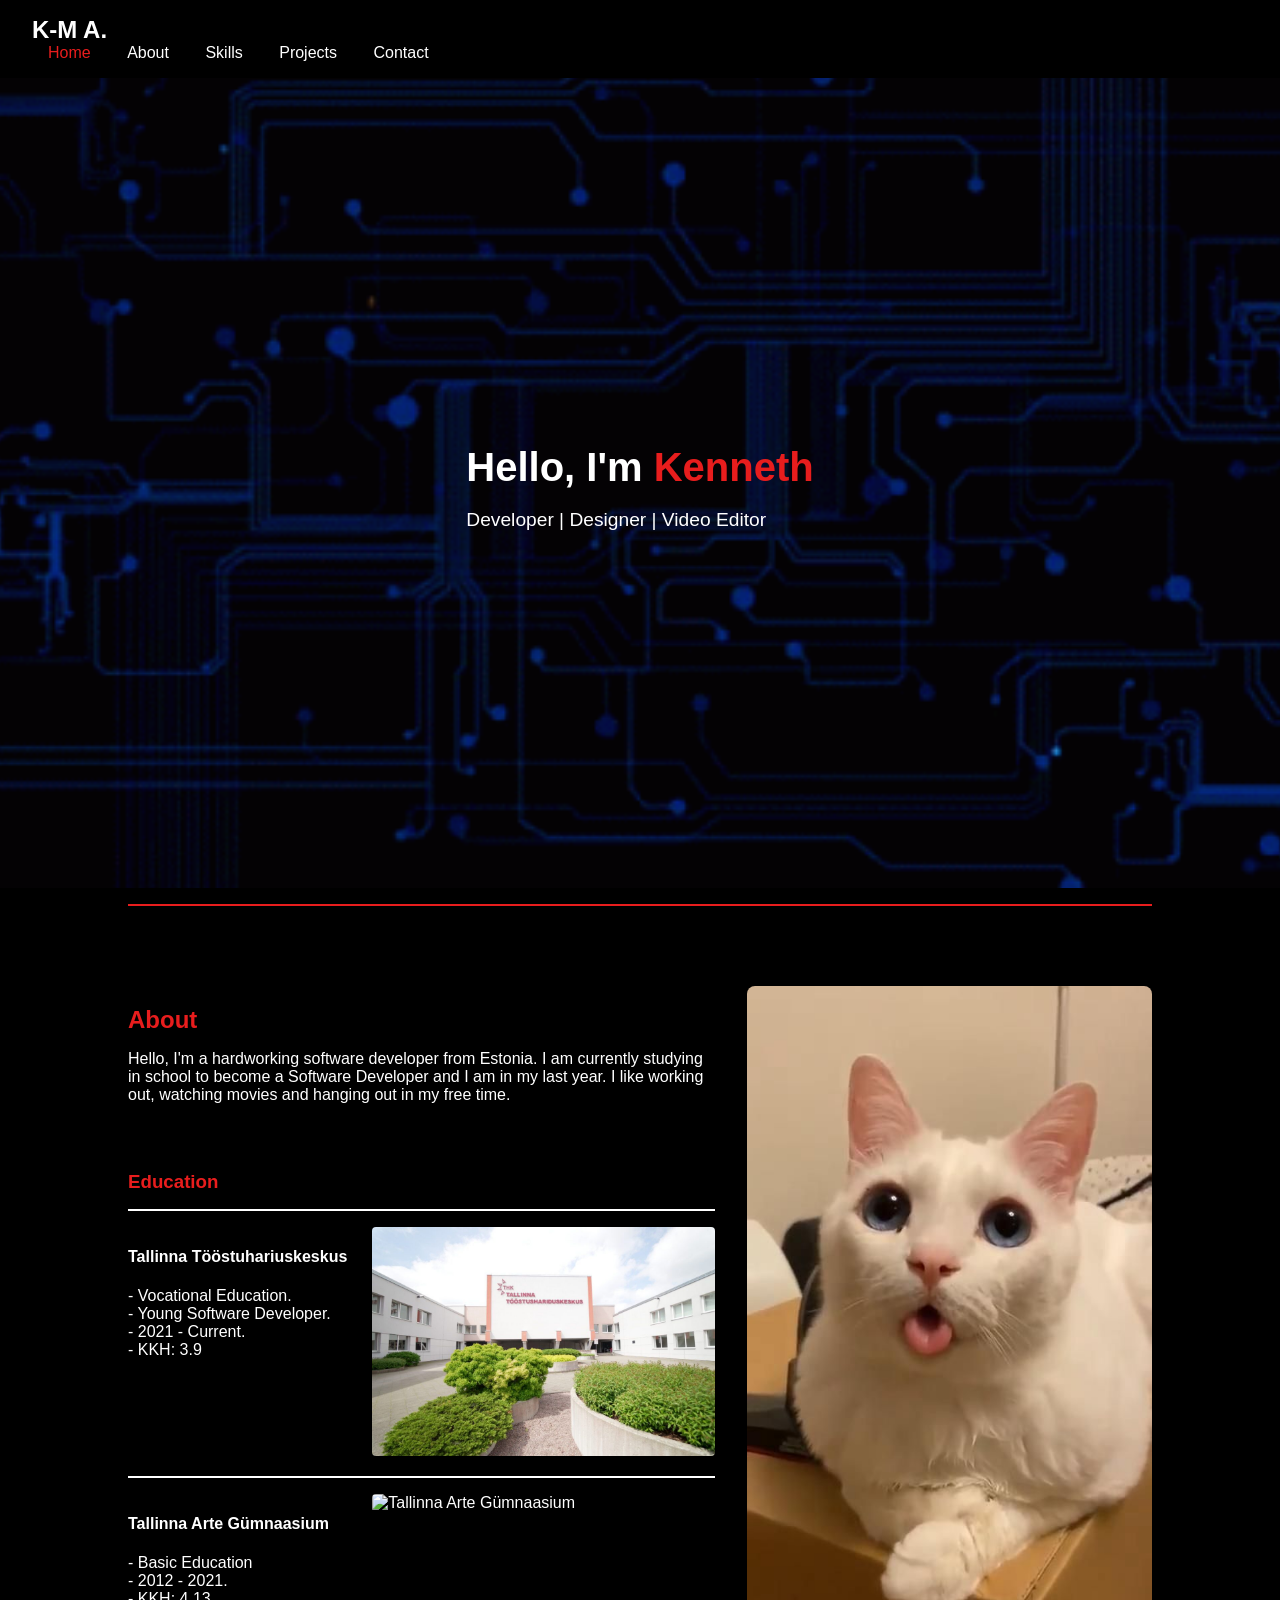
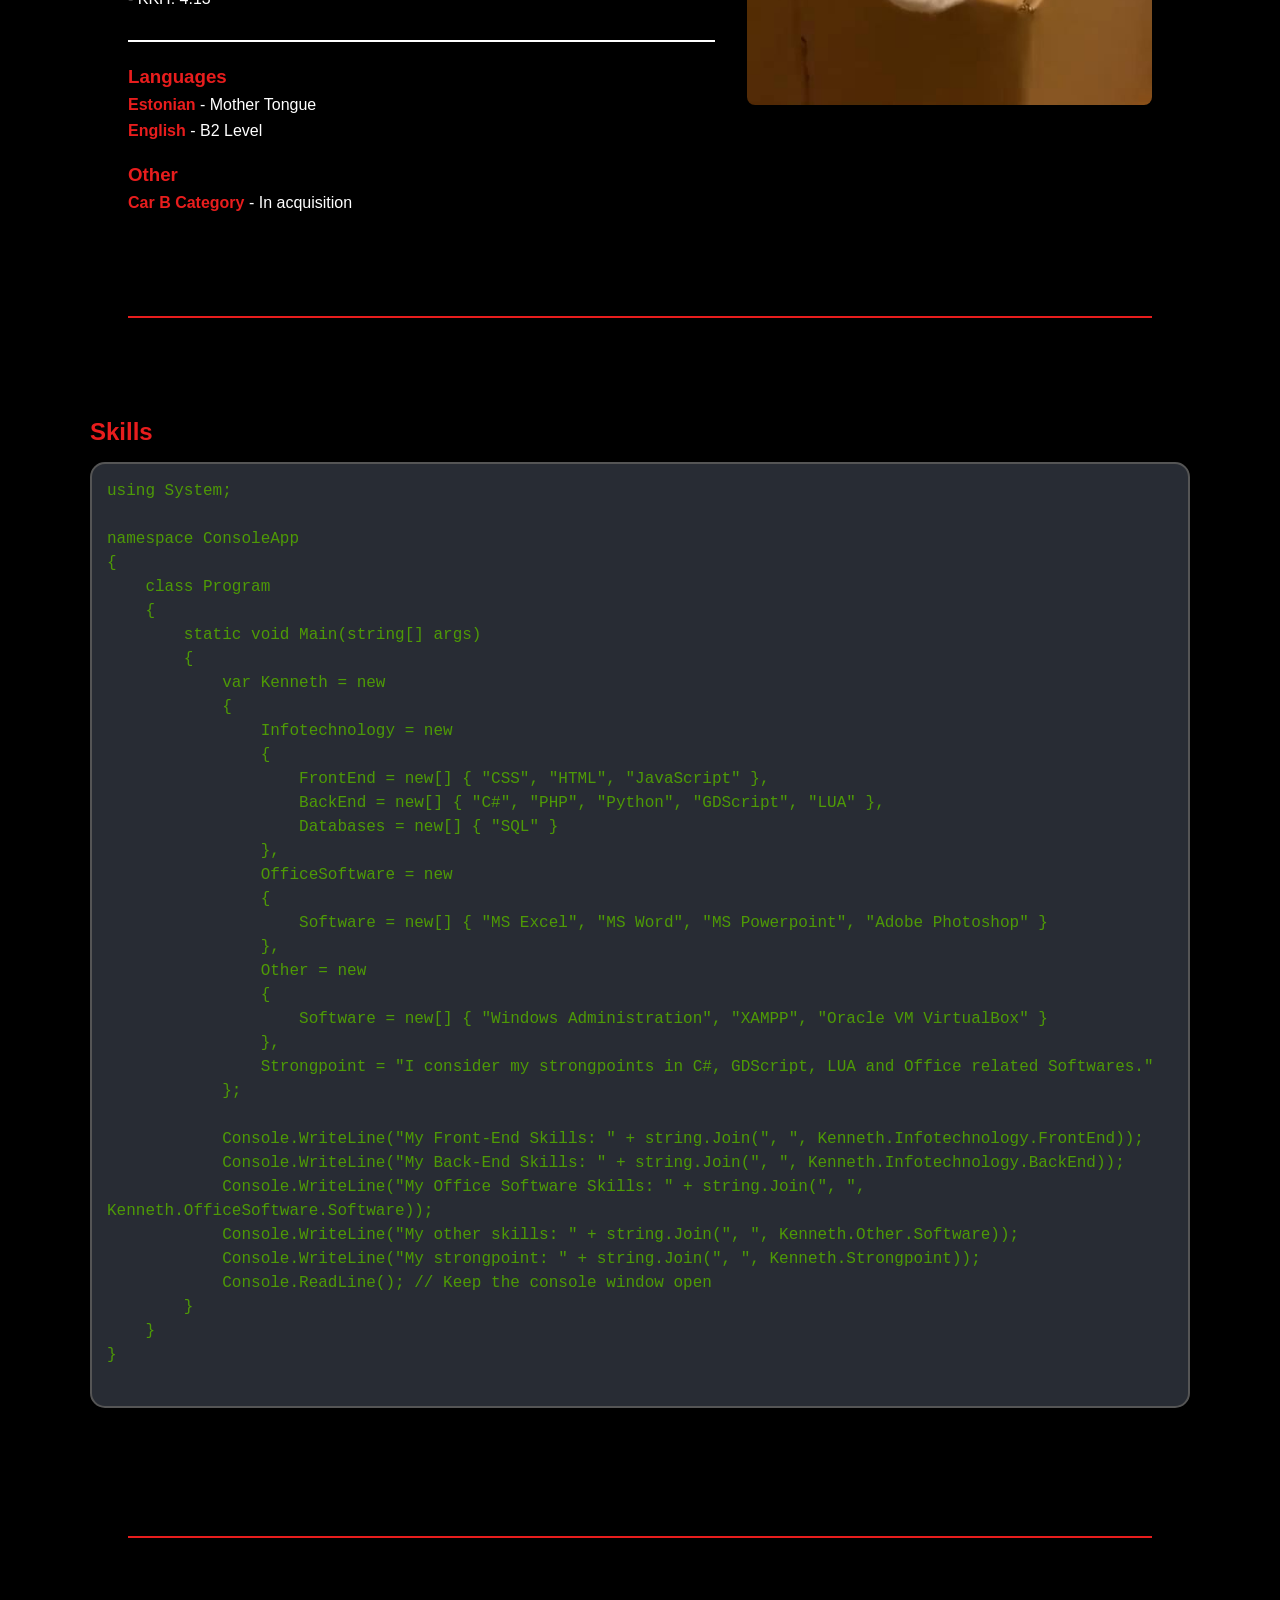
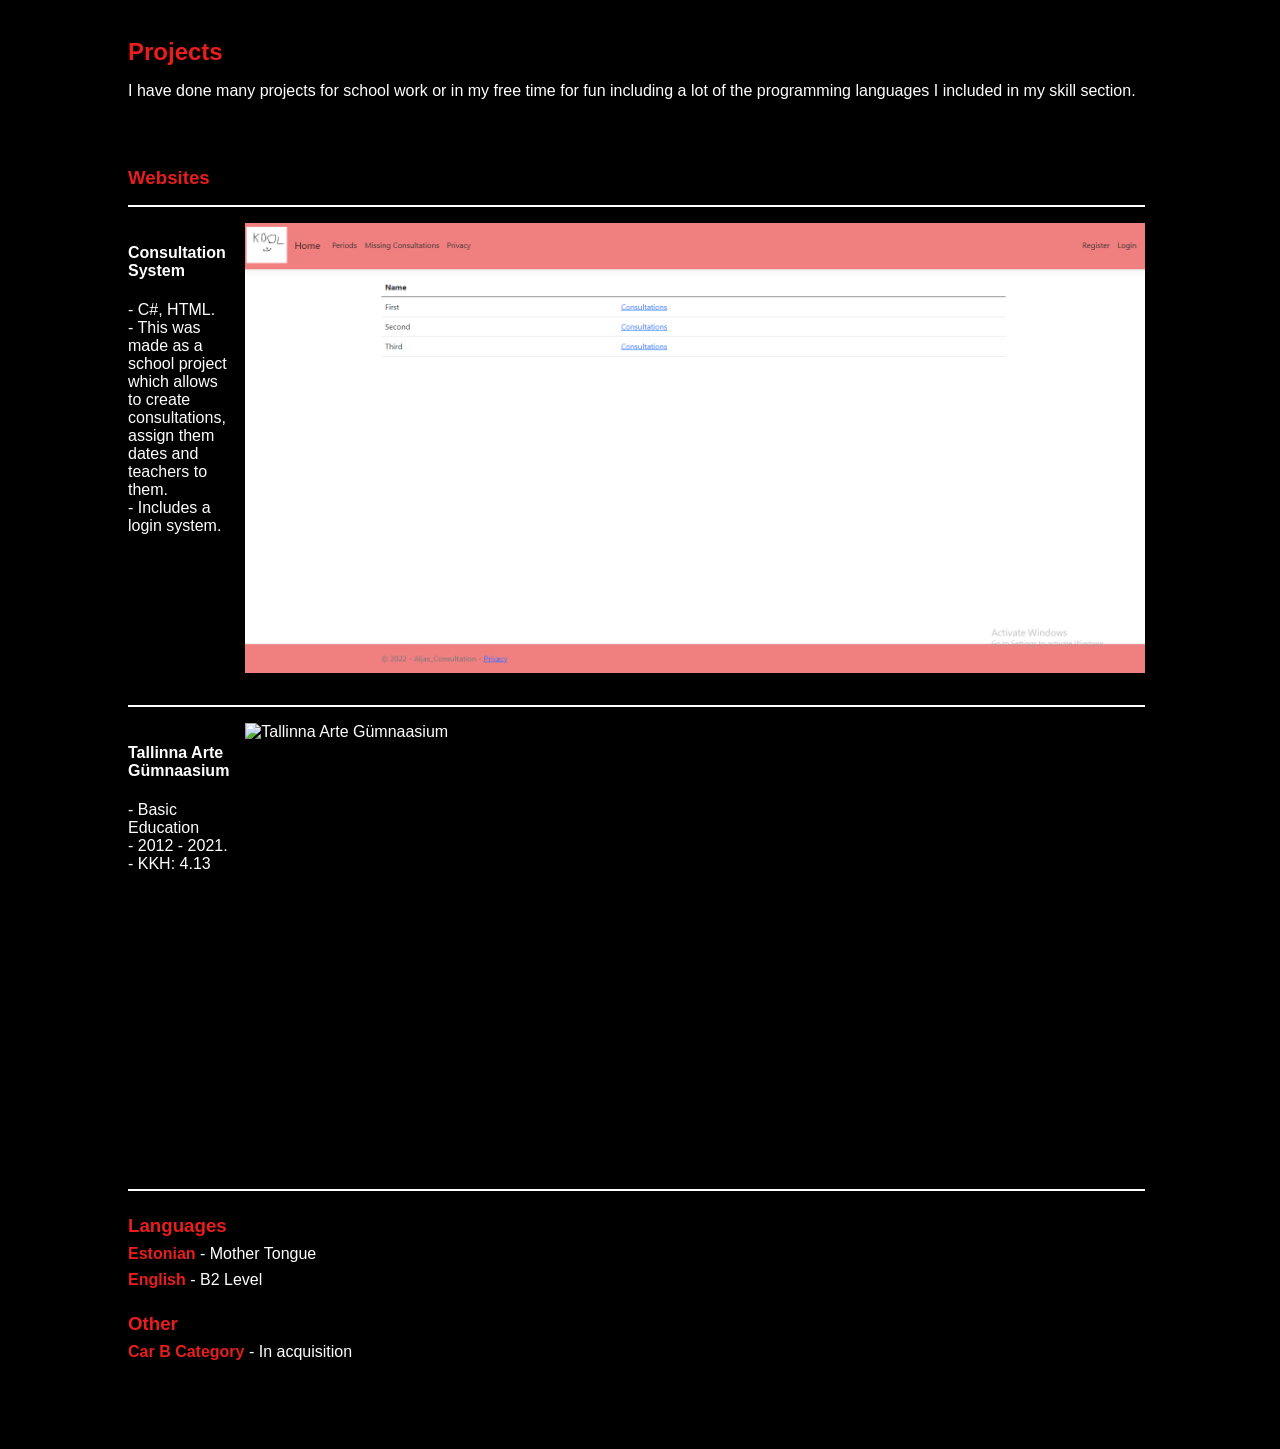
==== index.html @ e0b7200f "Add scrollable pictures, add projects" ====
<!DOCTYPE html>
<html lang="en">
<head>
    <meta charset="UTF-8">
    <meta name="viewport" content="width=device-width, initial-scale=1.0">
    <title>Kenneth-Marcus Aljas</title>
    <link rel="stylesheet" href="style.css">
</head>
<body>
    <header>
        <nav class="topnav">
            <div class="logo">K-M A.</div>
            <div class="nav-links">
                <a href="#" class="active">Home</a>
                <a href="#">About</a>
                <a href="#">Skills</a>
                <a href="#">Projects</a>
                <a href="#">Contact</a>
            </div>
        </nav>
    </header>

    <div class="hero-section">
        <div class="hero-content">
            <h1>Hello, I'm <span class="name-highlight">Kenneth</span></h1>
            <p class="tagline">Developer | Designer | Video Editor </p>
        </div>
    </div>

    <div class="section-divider"></div>

    <!-- About Me Section -->
    <section class="about-me-section">
        <div class="container">
            <div class="about-me-inner">
                <div class="about-me-content">
                    <div class="about-me-info">
                        <h2>About</h2>
                        <p>
                            Hello, I'm a hardworking software developer from Estonia. I am currently studying in school to become a Software Developer and I am in my last year.
                            I like working out, watching movies and hanging out in my free time.
                        </p>
                        <!-- More about me info here -->
                    </div>
                    <div class="about-me-details">
                        <!-- Additional details like Education, Language, etc. -->
                        <div class="detail-item">
                            <h3>Education</h3>
                            <div class="education-item">
                                <div class="education-text">
                                    <h4>Tallinna Tööstuhariuskeskus</h4>
                                    <p>
                                        - Vocational Education.<br>
                                        - Young Software Developer.<br>
                                        - 2021 - Current.<br>
                                        - KKH: 3.9
                                    </p>
                                </div>
                                <div class="education-images">
                                    <img src="TTHK.jpg" alt="Tallinna Tööstuhariuskeskus">
                                </div>
                            </div>
                            <div class="education-item">
                                <div class="education-text">
                                    <h4>Tallinna Arte Gümnaasium</h4>
                                    <p>
                                        - Basic Education<br>
                                        - 2012 - 2021.<br>
                                        - KKH: 4.13
                                    </p>
                                </div>
                                <div class="education-images">
                                    <img src="ARTE.jpg" alt="Tallinna Arte Gümnaasium">
                                </div>
                            </div>
                        </div>
                        <div class="detail-item">
                            <h3>Languages</h3>
                            <div class="language-item">
                                <span class="language-name">Estonian</span> - <span class="language-level">Mother Tongue</span>
                            </div>
                            <div class="language-item">
                                <span class="language-name">English</span> - <span class="language-level">B2 Level</span>
                            </div>
                            <!-- Add more languages as needed -->
                        </div>
                        <div class="detail-item">
                            <h3>Other</h3>
                            <div class="language-item">
                                <span class="language-name">Car B Category</span> - <span class="language-level">In acquisition</span>
                            </div>
                        </div>
                    </div>
                </div>
                <div class="about-me-image">
                    <img src="temporary.jpg" alt="About Me">
                </div>
            </div>
        </div>
    </section>

    <div class="section-divider"></div>

    <section class="about-me-section">
        <div class="container">
            <div class="about-me-inner">
                <div class="about-me-content">
                    <div class="about-me-info">
                        <h2>Skills</h2>
                        <pre class="skills-code">
using System;

namespace ConsoleApp
{
    class Program
    {
        static void Main(string[] args)
        {
            var Kenneth = new
            {
                Infotechnology = new
                {
                    FrontEnd = new[] { "CSS", "HTML", "JavaScript" },
                    BackEnd = new[] { "C#", "PHP", "Python", "GDScript", "LUA" },
                    Databases = new[] { "SQL" }
                },
                OfficeSoftware = new
                {
                    Software = new[] { "MS Excel", "MS Word", "MS Powerpoint", "Adobe Photoshop" }
                },
                Other = new
                {
                    Software = new[] { "Windows Administration", "XAMPP", "Oracle VM VirtualBox" }
                },
                Strongpoint = "I consider my strongpoints in C#, GDScript, LUA and Office related Softwares."
            };
                            
            Console.WriteLine("My Front-End Skills: " + string.Join(", ", Kenneth.Infotechnology.FrontEnd));
            Console.WriteLine("My Back-End Skills: " + string.Join(", ", Kenneth.Infotechnology.BackEnd));
            Console.WriteLine("My Office Software Skills: " + string.Join(", ", Kenneth.OfficeSoftware.Software));
            Console.WriteLine("My other skills: " + string.Join(", ", Kenneth.Other.Software));
            Console.WriteLine("My strongpoint: " + string.Join(", ", Kenneth.Strongpoint));
            Console.ReadLine(); // Keep the console window open
        }
    }
}
                        </pre>
                    </div>
                </div>
            </div>
        </div>
    </section>
    
    <div class="section-divider"></div>

    <section class="about-me-section">
        <div class="container">
            <div class="about-me-inner">
                <div class="about-me-content">
                    <div class="about-me-info">
                        <h2>Projects</h2>
                        <p>
                            I have done many projects for school work or in my free time for fun including a lot of the programming languages
                            I included in my skill section.
                        </p>
                        <!-- More about me info here -->
                    </div>
                    <div class="about-me-details">
                        <!-- Additional details like Education, Language, etc. -->
                        <div class="detail-item">
                            <h3>Websites</h3>
                            <div class="project-item">
                                <div class="project-text">
                                    <h4>Consultation System</h4>
                                    <p>
                                        - C#, HTML.<br>
                                        - This was made as a school project which allows to create consultations,<br>
                                         assign them dates and teachers to them.<br>
                                        - Includes a login system.<br>
                                    </p>
                                </div>
                                <div class="project-images">
                                    <img src="C1.png" alt="Project Image 1">
                                    <img src="C2.png" alt="Project Image 2">
                                    <img src="C3.png" alt="Project Image 3">
                                </div>
                            </div>
                            <div class="project-item">
                                <div class="project-text">
                                    <h4>Tallinna Arte Gümnaasium</h4>
                                    <p>
                                        - Basic Education<br>
                                        - 2012 - 2021.<br>
                                        - KKH: 4.13
                                    </p>
                                </div>
                                <div class="project-images">
                                    <img src="ARTE.jpg" alt="Tallinna Arte Gümnaasium">
                                </div>
                            </div>
                        </div>
                        <div class="detail-item">
                            <h3>Languages</h3>
                            <div class="language-item">
                                <span class="language-name">Estonian</span> - <span class="language-level">Mother Tongue</span>
                            </div>
                            <div class="language-item">
                                <span class="language-name">English</span> - <span class="language-level">B2 Level</span>
                            </div>
                            <!-- Add more languages as needed -->
                        </div>
                        <div class="detail-item">
                            <h3>Other</h3>
                            <div class="language-item">
                                <span class="language-name">Car B Category</span> - <span class="language-level">In acquisition</span>
                            </div>
                        </div>
                    </div>
                </div>
            </div>
        </section>
    
</body>
</html>
---- style.css ----
body, html {
    margin: 0;
    padding: 0;
    height: 100%;
    font-family: 'Arial', sans-serif;
    background-color: #000; /* Black background */
    color: #fff; /* White text */
}

header {
    display: flex;
    justify-content: space-between;
    align-items: center;
    padding: 1rem 2rem;
    background-color: #000; /* Matching the body background */
}

.logo {
    font-size: 1.5rem;
    font-weight: bold;
    color: #fff;
}

.nav-links a {
    color: #fff;
    text-decoration: none;
    padding: 0.5rem 1rem;
    transition: color 0.3s;
}

.nav-links a:hover, .nav-links a.active {
    color: #e81d1d; /* A bright color for active and hover states */
}

.hero-section {
    display: flex;
    align-items: center;
    justify-content: center;
    height: 90vh; /* Hero takes most of the viewport height */
    background: url('tech.gif') no-repeat center center fixed;
    background-size: cover;
}

.hero-content h1 {
    font-size: 2.5rem;
    margin-bottom: 0.5rem;
}

.name-highlight {
    color: #e81d1d; /* Highlight color for the name */
}

.tagline {
    font-size: 1.2rem;
    margin-bottom: 1rem;
}

.contact-btn {
    display: inline-block;
    padding: 0.5rem 1.5rem;
    background-color: #e81d1d; /* Button color */
    color: #fff;
    text-decoration: none;
    border-radius: 2rem;
    transition: background-color 0.3s;
}

.contact-btn:hover {
    background-color: #e81d1d; /* Darker shade on hover */
}

/* Add your responsive adjustments below */
@media (max-width: 768px) {
    /* Adjust styles for smaller screens */
}


.portfolio-section {
    padding: 4rem 0;
    background-color: #1a1a1a; /* Adjust background color as needed */
}

.container {
    width: 80%;
    margin: 0 auto; /* Center the container */
}

.portfolio-grid {
    display: grid;
    grid-template-columns: repeat(auto-fill, minmax(250px, 1fr));
    gap: 1rem;
}

.portfolio-item {
    background-color: #333; /* Portfolio item background */
    border-radius: 8px;
    overflow: hidden;
}

.portfolio-item img {
    width: 100%;
    display: block;
}

.portfolio-item-content {
    padding: 1rem;
    color: #fff; /* Text color */
}

/* Responsive adjustments */
@media (max-width: 768px) {
    .container {
        width: 95%;
    }
}



/* About Me Section Styles */

.about-me-section {
    background-color: #000; /* Black background */
    color: #fff; /* White text */
    padding: 4rem 0;
}

.container {
    max-width: 1200px;
    margin: 0 auto; /* Center the container */
    display: flex;
    justify-content: center;
    align-items: center;
}

.about-me-image img {
    width: 100%;
    height: auto;
    border-radius: 8px; /* Optional: to give a rounded corner to the image */
}

.about-me-inner {
    display: flex;
    align-items: flex-start; /* Align the items to the top */
    justify-content: space-between;
}

.about-me-content {
    flex-basis: 58%; /* Adjust the content area size */
    display: flex;
    flex-direction: column;
    justify-content: space-between;
    /* If you want the text first even on mobile views, add this */
    order: 1;
}

.about-me-image {
    flex-basis: 40%; /* Adjust the image area size */
    max-width: 40%; /* Adjust the image area size */
    margin-left: 2rem; /* Adjust spacing as needed */
    /* Switch the image to the right side */
    order: 2;
}

.about-me-info {
    /* Styles for the About Me Info */
    margin-bottom: 2rem; /* Space between info and details */
}

.about-me-info h2 {
    color: #e81d1d; /* Red color for the headings */
    margin-bottom: 1rem;
}

.about-me-details .detail-item {
    margin-bottom: 1.5rem; /* Space between each detail item */
}

.about-me-details .detail-item h3 {
    color: #e81d1d; /* Red color for sub-headings */
    margin-bottom: 0.5rem;
}

.language-item {
    margin-bottom: 0.5rem; /* Space between language entries */
}

.language-name {
    color: #e81d1d; /* Red color for language names */
    font-weight: bold; /* Optional: makes the language name bold */
}

.language-level {
    color: #fff; /* White text for proficiency level */
}





.education-item {
    display: flex;
    align-items: start; /* Align items to the top */
    margin-bottom: 1rem;
    gap: 1rem; /* Adds space between text and images */
}

.education-text {
    /* Adjust the width as needed to make room for the images */
    flex: 3; 
}

.education-images {
    margin-left: -50rem;
    /* Adjust the flex value as needed, so images take less space */
    flex: 1;
    gap: 0.5rem;
    align-self: flex-start; /* Align images to the top */
}

.education-images img {
    width: 100%; /* Make the images fill their container */
    height: auto;
    object-fit: cover;
    border-radius: 4px; /* Optional: if you want rounded corners */
}

/* White line between the two school sections */
.education-item:not(:first-child) {
    border-top: 2px solid #fff; /* White line */
    padding-top: 1rem;
    margin-top: 1rem;
}

.education-item:last-child {
    border-bottom: 2px solid #fff; /* White line below the last item */
    padding-bottom: 1rem;
    margin-bottom: 1rem;
}


.section-divider {
    width: 80%; /* Line width */
    height: 2px; /* Line thickness */
    background-color: #e81d1d; /* Line color */
    align-items: center;
    margin: 1rem auto; /* Space above and below the line */
}

.skills-code {
    background-color: #282c34;
    border: 2px solid #555;
    border-radius: 15px;
    padding: 15px;
    white-space: pre-wrap;
    word-wrap: break-word;
    overflow-x: auto;
    font-family: 'Consolas', 'Courier New', Courier, monospace;
    font-size: 16px;
    line-height: 1.5;
    color: #4E9A06;
    max-width: 100%;
    width: 1100px; /* or 'auto' if you want it to be based on the content */
    box-shadow: 0 4px 8px rgba(0, 0, 0, 0.2);
    box-sizing: border-box; /* Include padding and border in the element's total width and height */
    text-align: left; /* Align text to the left */
}







/* New Project Section Styles */

.project-item {
    display: flex;
    align-items: start; /* Align items to the top */
    margin-bottom: 2rem; /* Increased space between projects */
    gap: 1rem; /* Space between text and images */
}

.project-text {
    flex: 3; /* Allocate space for text relative to images */
}

.project-images {
    overflow-y: auto; /* Enables vertical scrolling */
    height: 450px; /* Set a fixed height for the container */
    width: 900px; /* Set a fixed width for the container */
}

.project-images img {
    width: 100%; /* Image takes the full width of the container */
    height: 100%; /* Image takes the full height of the container */
    object-fit: cover; /* Adjusts the images to cover the area */
    display: block; /* Each image is a block-level element */
    margin-bottom: 10px; /* Adds space between images */
}



/* New divider for project section with increased length */
.project-section-divider {
    width: 90%; /* Longer line width */
    height: 2px; /* Line thickness */
    background-color: #e81d1d; /* Line color */
    margin: 2rem auto; /* More space above and below the line */
}

/* Apply the new styles to the project items */
.detail-item .project-item:not(:first-child) {
    border-top: 2px solid #fff; /* White line */
    padding-top: 1rem;
    margin-top: 1rem;
}

.detail-item .project-item:last-child {
    border-bottom: 2px solid #fff; /* White line below the last item */
    padding-bottom: 1rem;
    margin-bottom: 1rem;
}
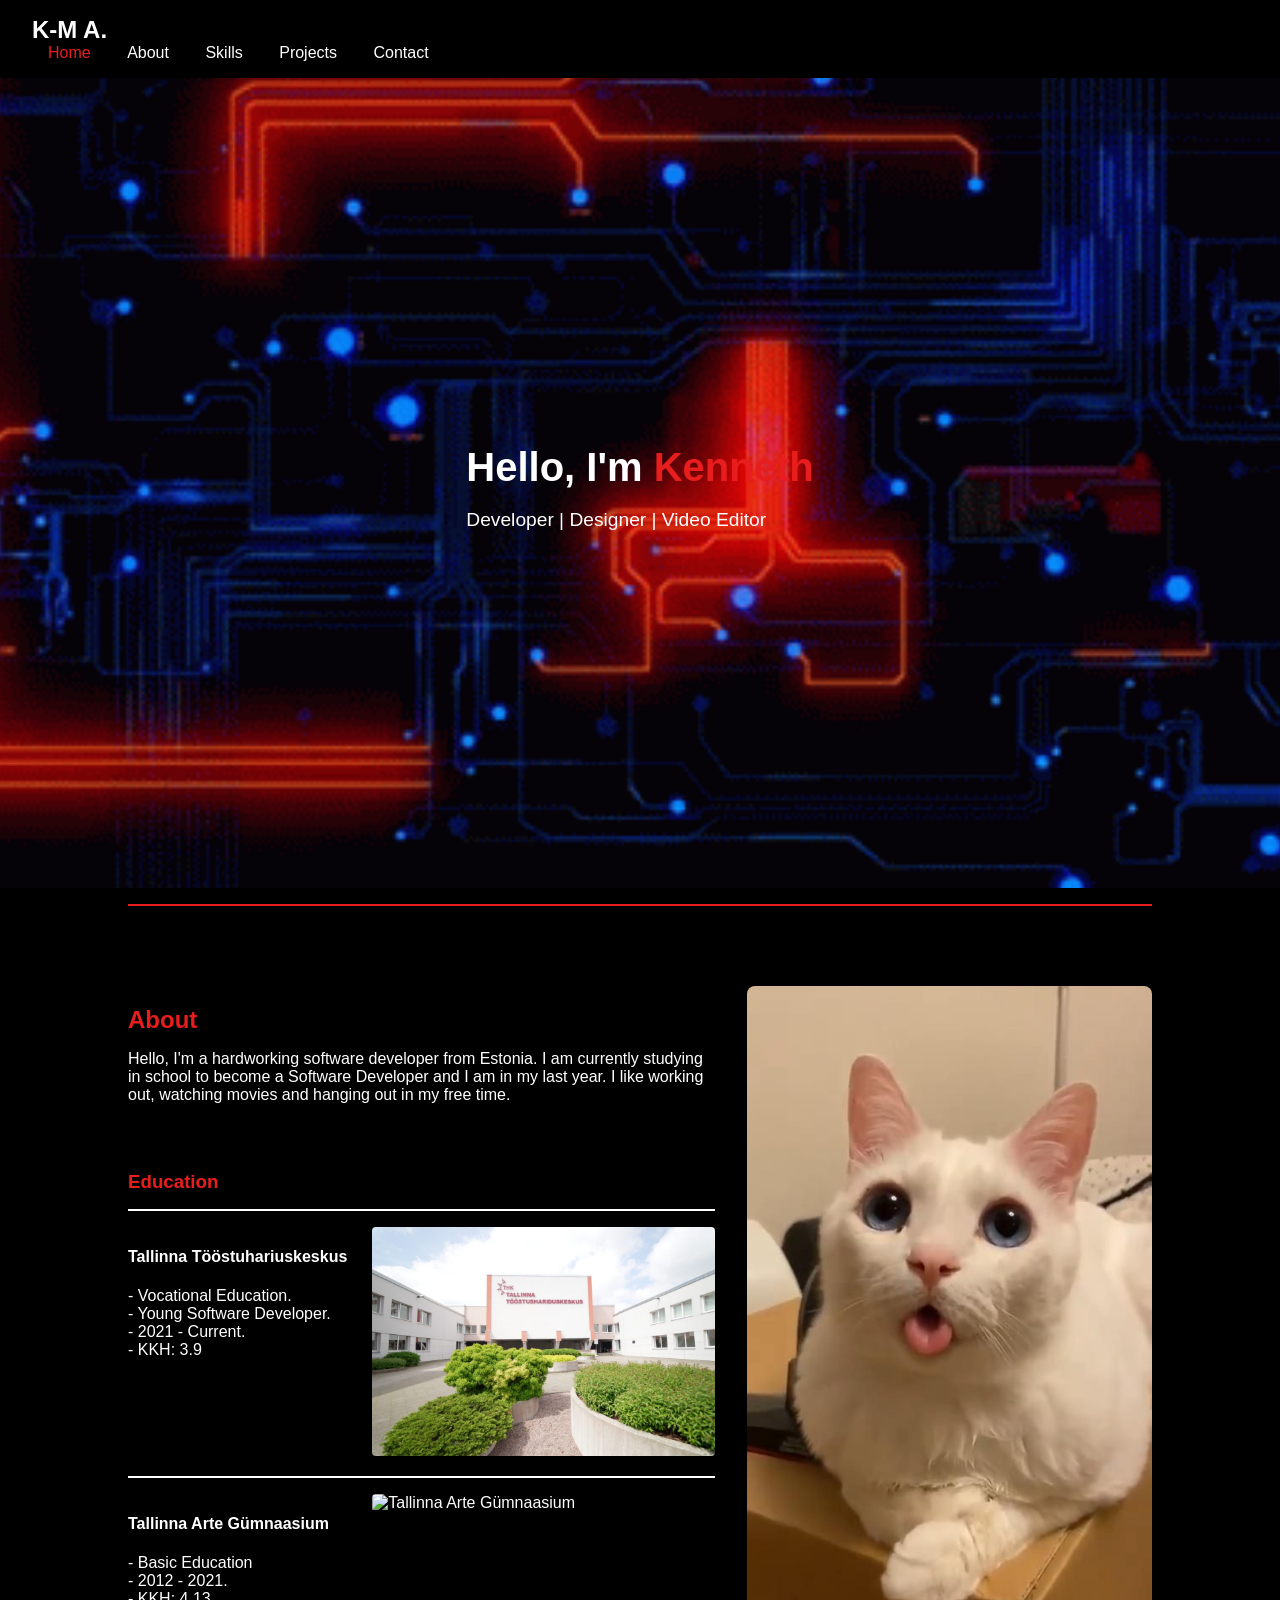
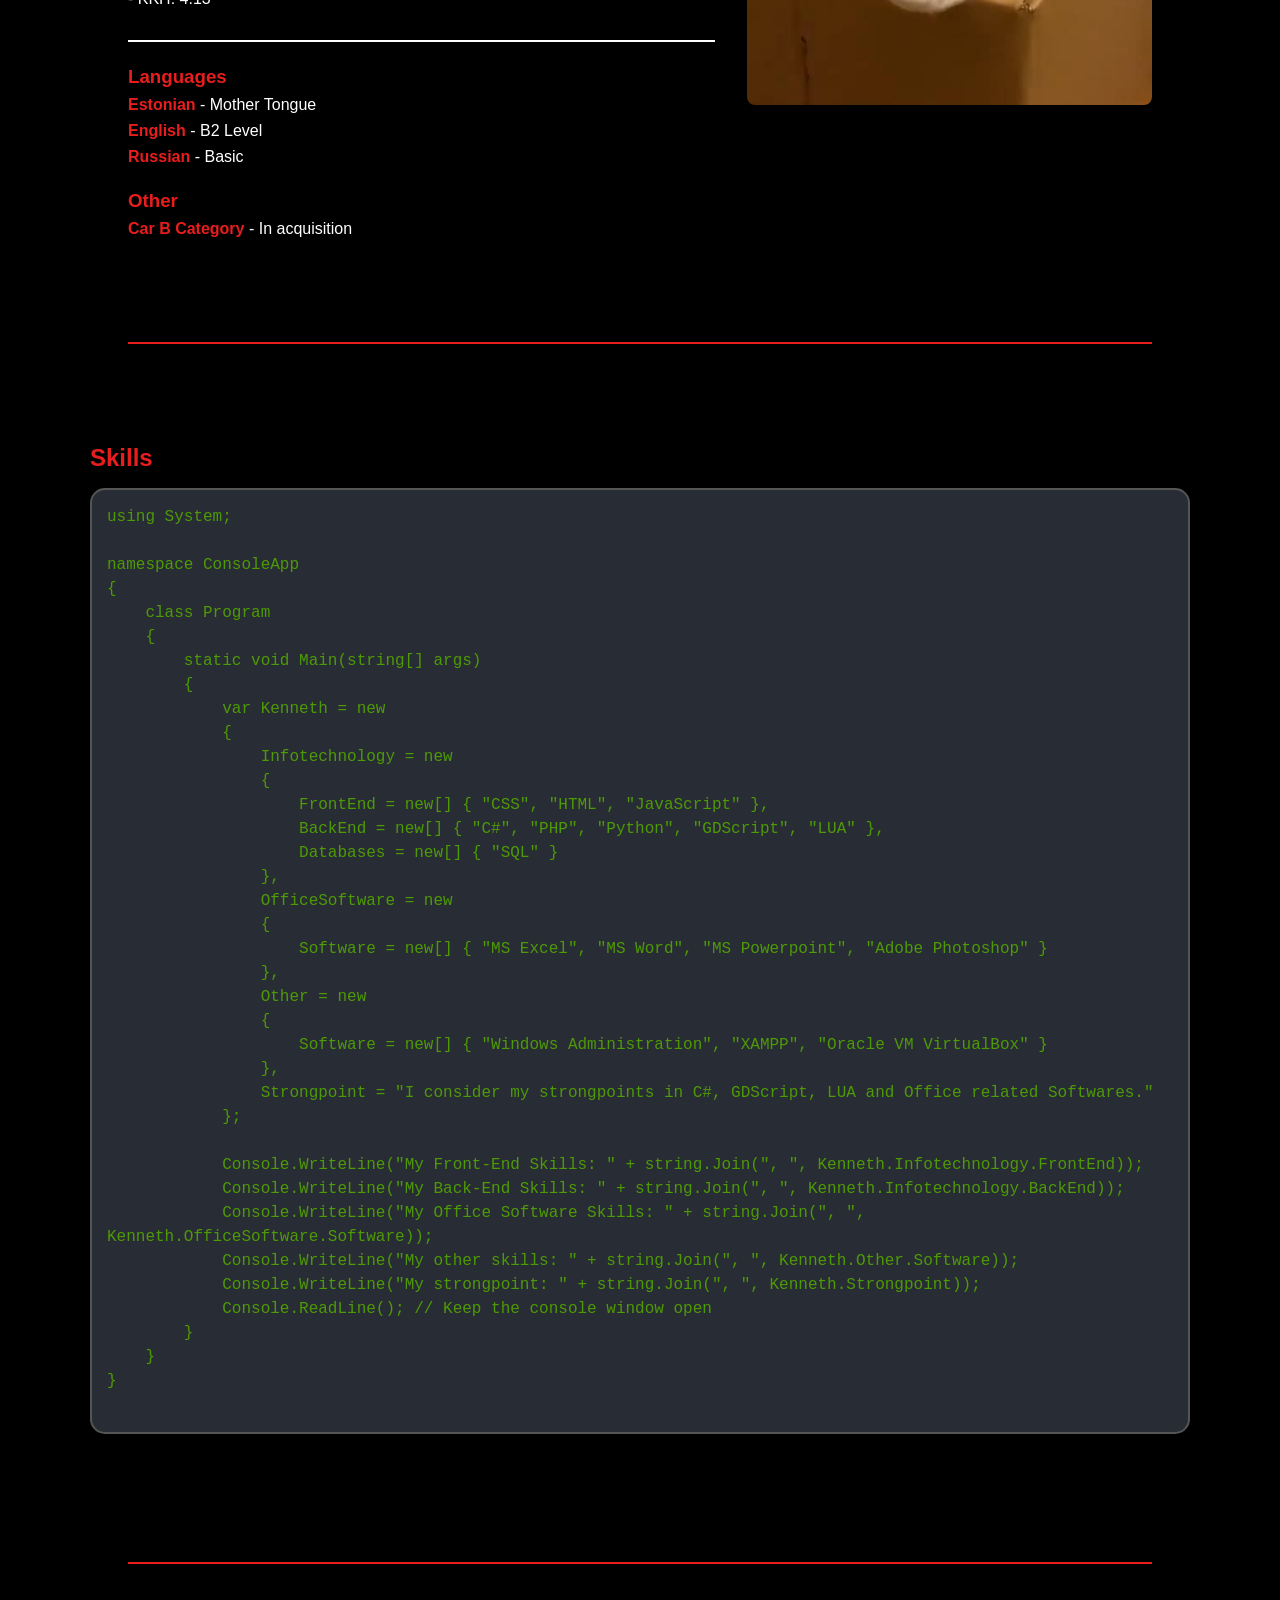
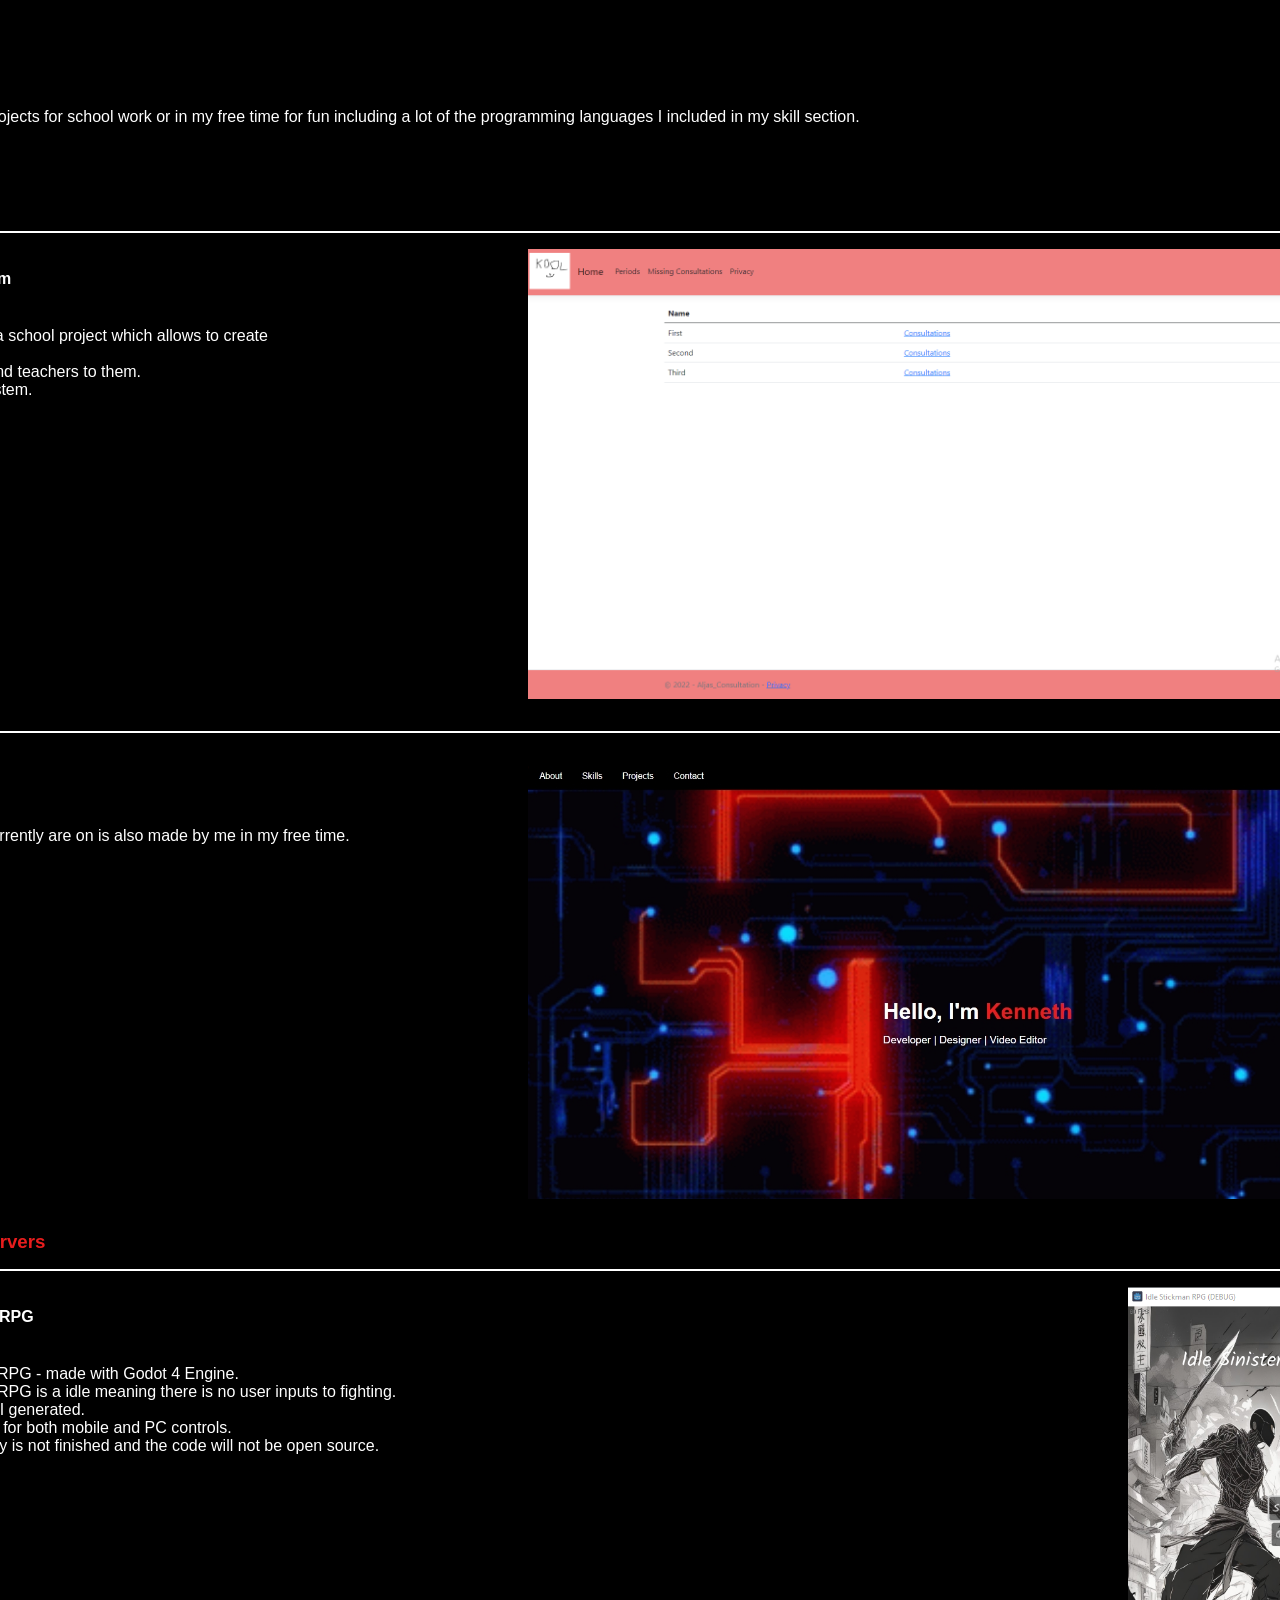
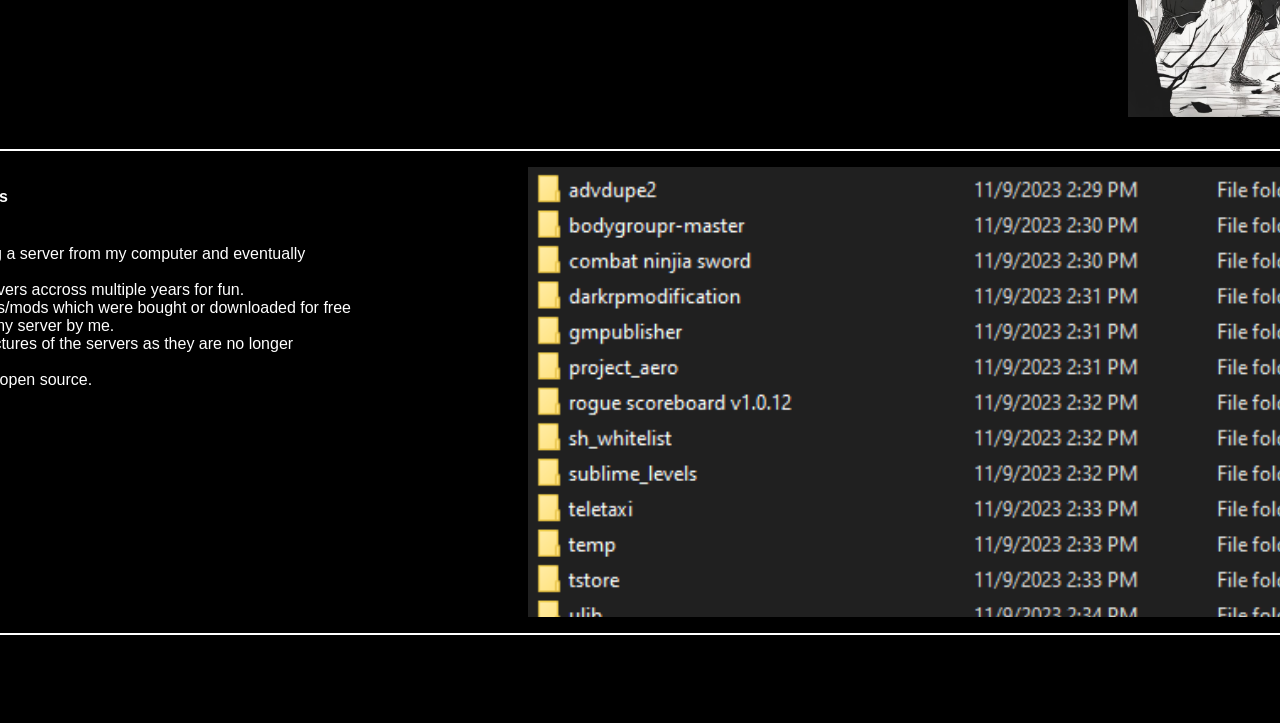
==== commit 06e0ade4: "Update projects. add pictures to folder." ====
--- a/index.html
+++ b/index.html
@@ -57,7 +57,7 @@
                                     </p>
                                 </div>
                                 <div class="education-images">
-                                    <img src="TTHK.jpg" alt="Tallinna Tööstuhariuskeskus">
+                                    <img src="Pictures/TTHK.jpg" alt="Tallinna Tööstuhariuskeskus">
                                 </div>
                             </div>
                             <div class="education-item">
@@ -70,7 +70,7 @@
                                     </p>
                                 </div>
                                 <div class="education-images">
-                                    <img src="ARTE.jpg" alt="Tallinna Arte Gümnaasium">
+                                    <img src="Pictures/ARTE.jpg" alt="Tallinna Arte Gümnaasium">
                                 </div>
                             </div>
                         </div>
@@ -82,6 +82,9 @@
                             <div class="language-item">
                                 <span class="language-name">English</span> - <span class="language-level">B2 Level</span>
                             </div>
+                            <div class="language-item">
+                                <span class="language-name">Russian</span> - <span class="language-level">Basic</span>
+                            </div>
                             <!-- Add more languages as needed -->
                         </div>
                         <div class="detail-item">
@@ -93,7 +96,7 @@
                     </div>
                 </div>
                 <div class="about-me-image">
-                    <img src="temporary.jpg" alt="About Me">
+                    <img src="Pictures/temporary.jpg" alt="About Me">
                 </div>
             </div>
         </div>
@@ -177,42 +180,74 @@
                                         - This was made as a school project which allows to create consultations,<br>
                                          assign them dates and teachers to them.<br>
                                         - Includes a login system.<br>
+                                        <a href="https://github.com/Alkems/Konsultatsiooni-Susteem" target="_blank">Projects Github Link</a>
                                     </p>
                                 </div>
                                 <div class="project-images">
-                                    <img src="C1.png" alt="Project Image 1">
-                                    <img src="C2.png" alt="Project Image 2">
-                                    <img src="C3.png" alt="Project Image 3">
-                                </div>
-                            </div>
-                            <div class="project-item">
-                                <div class="project-text">
-                                    <h4>Tallinna Arte Gümnaasium</h4>
-                                    <p>
-                                        - Basic Education<br>
-                                        - 2012 - 2021.<br>
-                                        - KKH: 4.13
+                                    <img src="Pictures/C1.png" alt="Project Image 1">
+                                    <img src="Pictures/C2.png" alt="Project Image 2">
+                                    <img src="Pictures/C3.png" alt="Project Image 3">
+                                </div>
+                            </div>
+                            
+                            
+                            <div class="project-item">
+                                <div class="project-text">
+                                    <h4>Portfolio</h4>
+                                    <p>
+                                        - HTML, CSS.<br>
+                                        - The website you currently are on is also made by me in my free time.<br>
+                                        <a href="Alkems.github.io" target="_blank">Website Link</a>
                                     </p>
                                 </div>
                                 <div class="project-images">
-                                    <img src="ARTE.jpg" alt="Tallinna Arte Gümnaasium">
-                                </div>
-                            </div>
-                        </div>
-                        <div class="detail-item">
-                            <h3>Languages</h3>
-                            <div class="language-item">
-                                <span class="language-name">Estonian</span> - <span class="language-level">Mother Tongue</span>
-                            </div>
-                            <div class="language-item">
-                                <span class="language-name">English</span> - <span class="language-level">B2 Level</span>
-                            </div>
-                            <!-- Add more languages as needed -->
-                        </div>
-                        <div class="detail-item">
-                            <h3>Other</h3>
-                            <div class="language-item">
-                                <span class="language-name">Car B Category</span> - <span class="language-level">In acquisition</span>
+                                    <img src="Pictures/Portfolio.jpg" alt="Project Image 1">
+                                    <img src="Pictures/PORT2.png" alt="Project Image 2">
+                                </div>
+                            </div>
+
+
+                            <h3>Games/Game Servers</h3>
+                            <div class="project-item">
+                                <div class="project-text">
+                                    <h4>Idle Sinister Abyss RPG</h4>
+                                    <p>
+                                        - GDScript.<br>
+                                        - Idle Sinister Abyss RPG - made with Godot 4 Engine.<br>
+                                        - Idle Sinister Abyss RPG is a idle meaning there is no user inputs to fighting.<br>
+                                        - Images and Art is AI generated.<br>
+                                        - Game will be made for both mobile and PC controls.<br>
+                                        - The project currently is not finished and the code will not be open source.
+                                    </p>
+                                </div>
+                                <div class="projecti-image">
+                                    <img src="Pictures/I1.png" alt="Project Image 1">
+                                    <img src="Pictures/I2.png" alt="Project Image 2">
+                                    <img src="Pictures/I3.png" alt="Project Image 3">
+                                    <img src="Pictures/I4.png" alt="Project Image 4">
+                                    <img src="Pictures/I5.png" alt="Project Image 5">
+                                    <img src="Pictures/I6.png" alt="Project Image 6">
+                                    <img src="Pictures/I7.png" alt="Project Image 7">
+                                    <img src="Pictures/I8.png" alt="Project Image 8">
+                                </div>
+                            </div>
+
+                            <div class="project-item">
+                                <div class="project-text">
+                                    <h4>Garry's Mod Servers</h4>
+                                    <p>
+                                        - LUA.<br>
+                                        - I Started off running a server from my computer and eventually bought a server.<br>
+                                        - I made multiple servers accross multiple years for fun.<br>
+                                        - Servers had addons/mods which were bought or downloaded for free and customized for my server by me.<br>
+                                        - I no longer have pictures of the servers as they are no longer running.<br>
+                                        - Projects will not be open source.
+                                    </p>
+                                </div>
+                                <div class="project-images">
+                                    <img src="Pictures/G2.png" alt="Project Image 1">
+                                    <img src="Pictures/G1.png" alt="Project Image 2">
+                                </div>
                             </div>
                         </div>
                     </div>
--- a/style.css
+++ b/style.css
@@ -37,7 +37,7 @@
     align-items: center;
     justify-content: center;
     height: 90vh; /* Hero takes most of the viewport height */
-    background: url('tech.gif') no-repeat center center fixed;
+    background: url('Pictures/tech.gif') no-repeat center center fixed;
     background-size: cover;
 }
 
@@ -282,12 +282,14 @@
 
 .project-text {
     flex: 3; /* Allocate space for text relative to images */
+    width: 500px;
 }
 
 .project-images {
     overflow-y: auto; /* Enables vertical scrolling */
     height: 450px; /* Set a fixed height for the container */
     width: 900px; /* Set a fixed width for the container */
+    margin-left: 10rem;
 }
 
 .project-images img {
@@ -320,3 +322,20 @@
     padding-bottom: 1rem;
     margin-bottom: 1rem;
 }
+
+
+.projecti-image {
+    overflow-y: auto; /* Enables vertical scrolling */
+    height: 430px; /* Set a fixed height for the container - don't forget the 'px' */
+    width: 300px; /* Set a fixed width for the container - don't forget the 'px' */
+    margin-left: 10rem;
+}
+
+.projecti-image img {
+    width: 100%; /* Image takes the full width of the container */
+    /* Height should not be 100% for each image, or they'll each try to fill the container. */
+    /* Remove height property to allow the images to maintain their aspect ratio */
+    object-fit: cover; /* Adjusts the images to cover the area - this might clip images */
+    display: block; /* Each image is a block-level element */
+    margin-bottom: 10px; /* Adds space between images */
+}
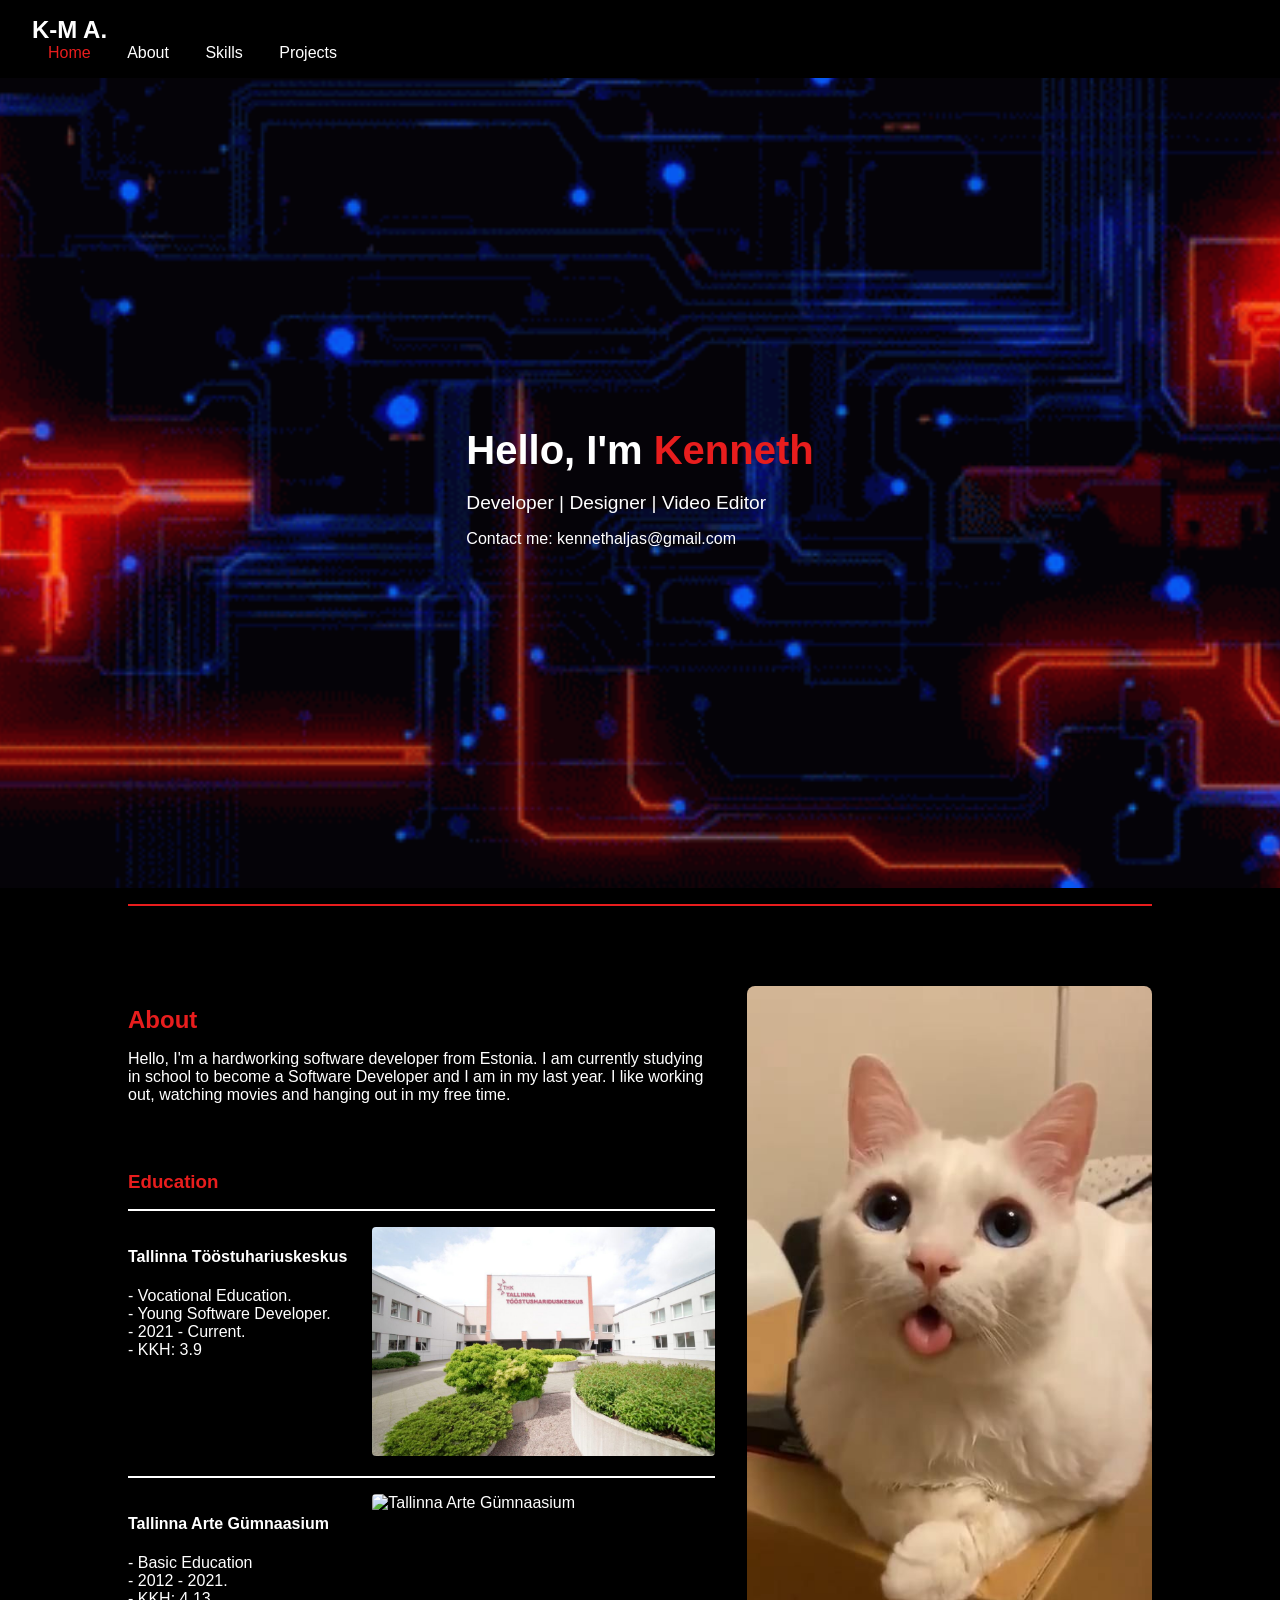
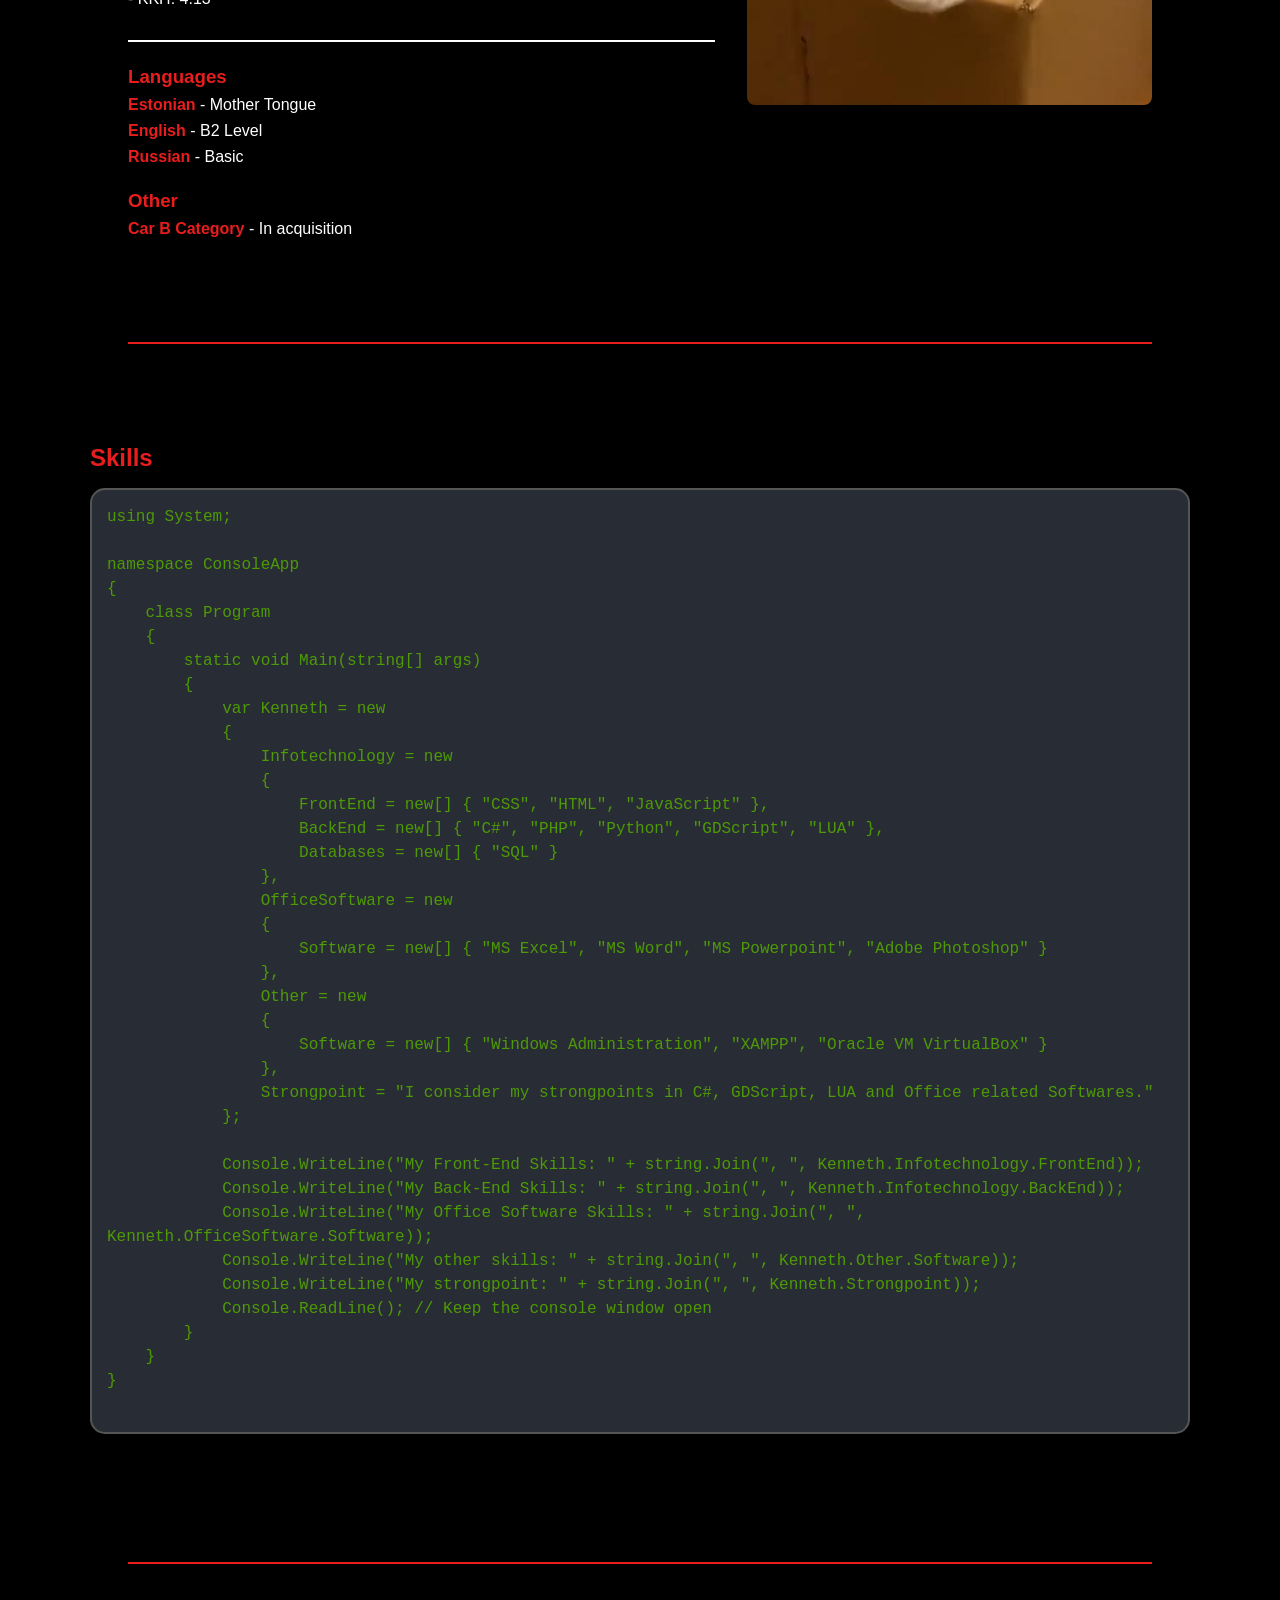
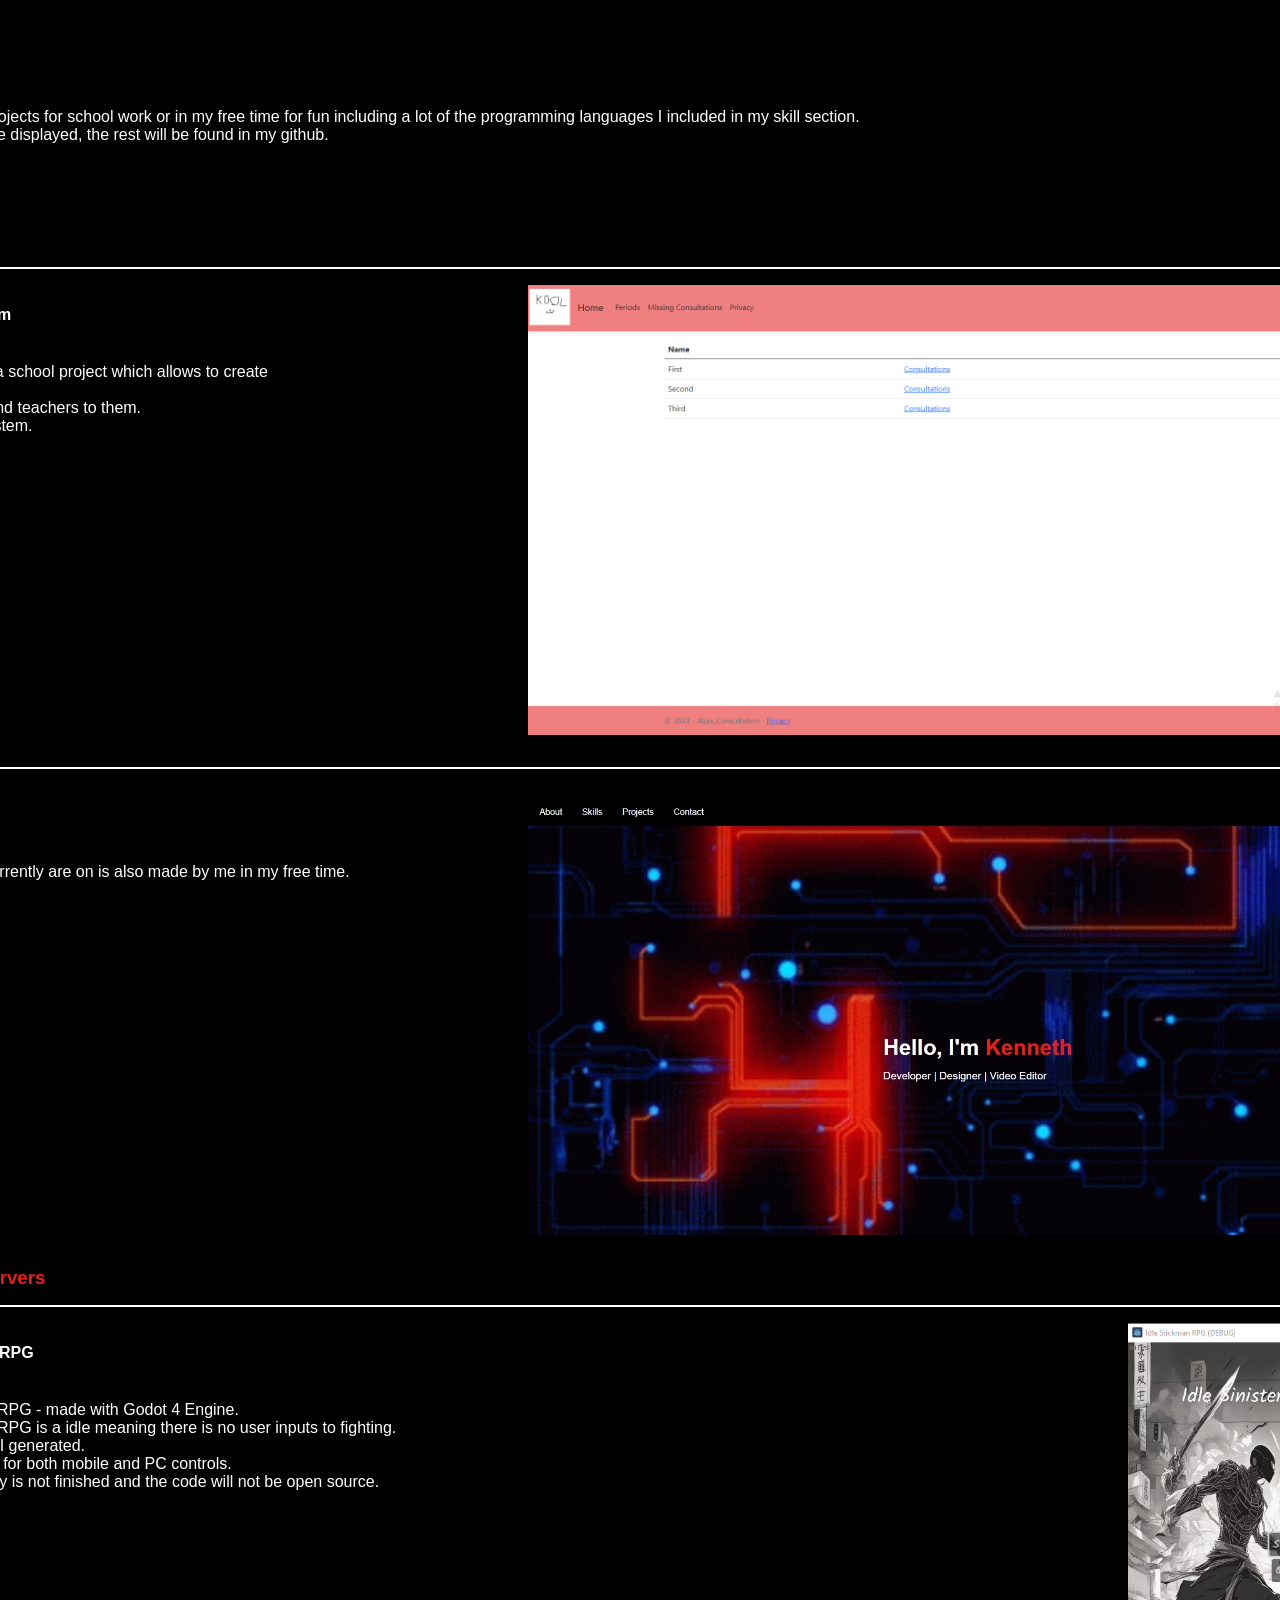
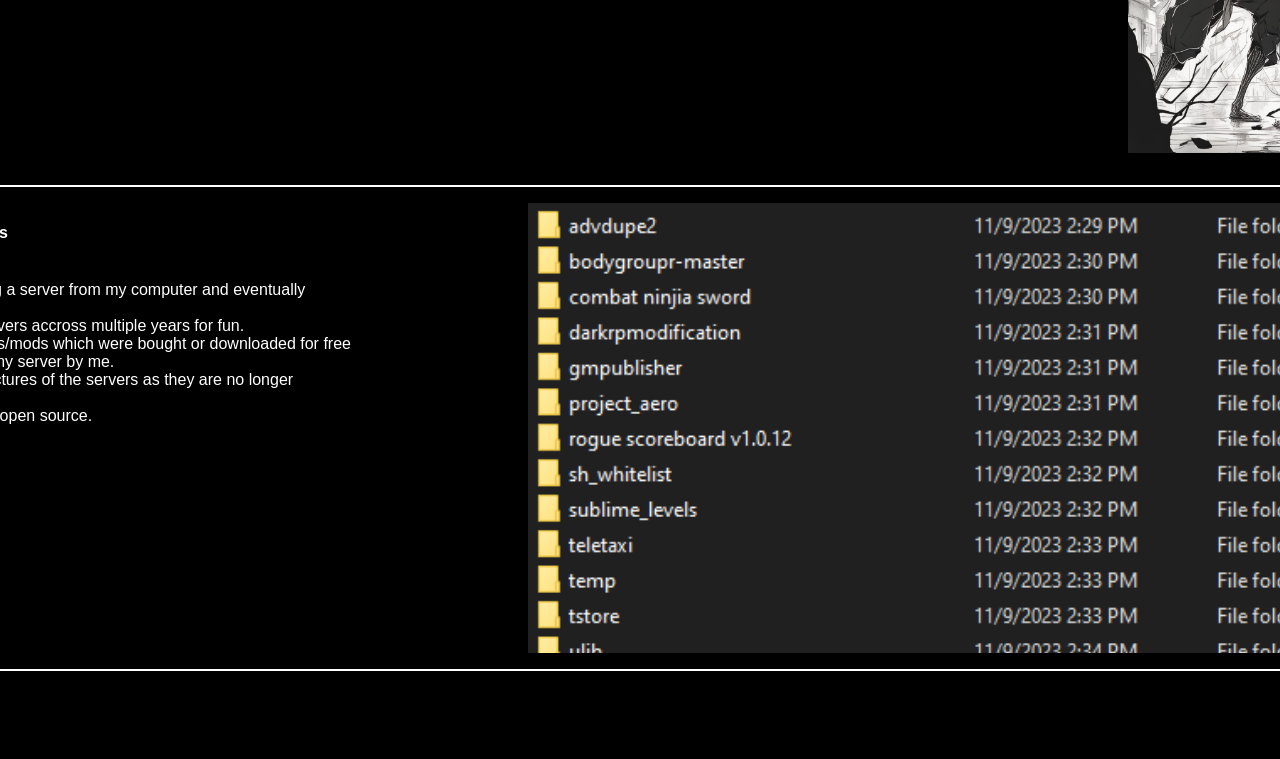
==== commit 89b25dce: "Add more pictures and projects." ====
--- a/index.html
+++ b/index.html
@@ -15,7 +15,6 @@
                 <a href="#">About</a>
                 <a href="#">Skills</a>
                 <a href="#">Projects</a>
-                <a href="#">Contact</a>
             </div>
         </nav>
     </header>
@@ -24,6 +23,7 @@
         <div class="hero-content">
             <h1>Hello, I'm <span class="name-highlight">Kenneth</span></h1>
             <p class="tagline">Developer | Designer | Video Editor </p>
+            <p>Contact me: kennethaljas@gmail.com </p>
         </div>
     </div>
 
@@ -164,7 +164,9 @@
                         <h2>Projects</h2>
                         <p>
                             I have done many projects for school work or in my free time for fun including a lot of the programming languages
-                            I included in my skill section.
+                            I included in my skill section.<br>
+                            All projects will not be displayed, the rest will be found in my github.<br>
+                            <a href="https://github.com/Alkems" target="_blank">My Github Link</a>
                         </p>
                         <!-- More about me info here -->
                     </div>
@@ -229,6 +231,7 @@
                                     <img src="Pictures/I6.png" alt="Project Image 6">
                                     <img src="Pictures/I7.png" alt="Project Image 7">
                                     <img src="Pictures/I8.png" alt="Project Image 8">
+                                    <img src="Pictures/I9.png" alt="Project Image 8">
                                 </div>
                             </div>
 
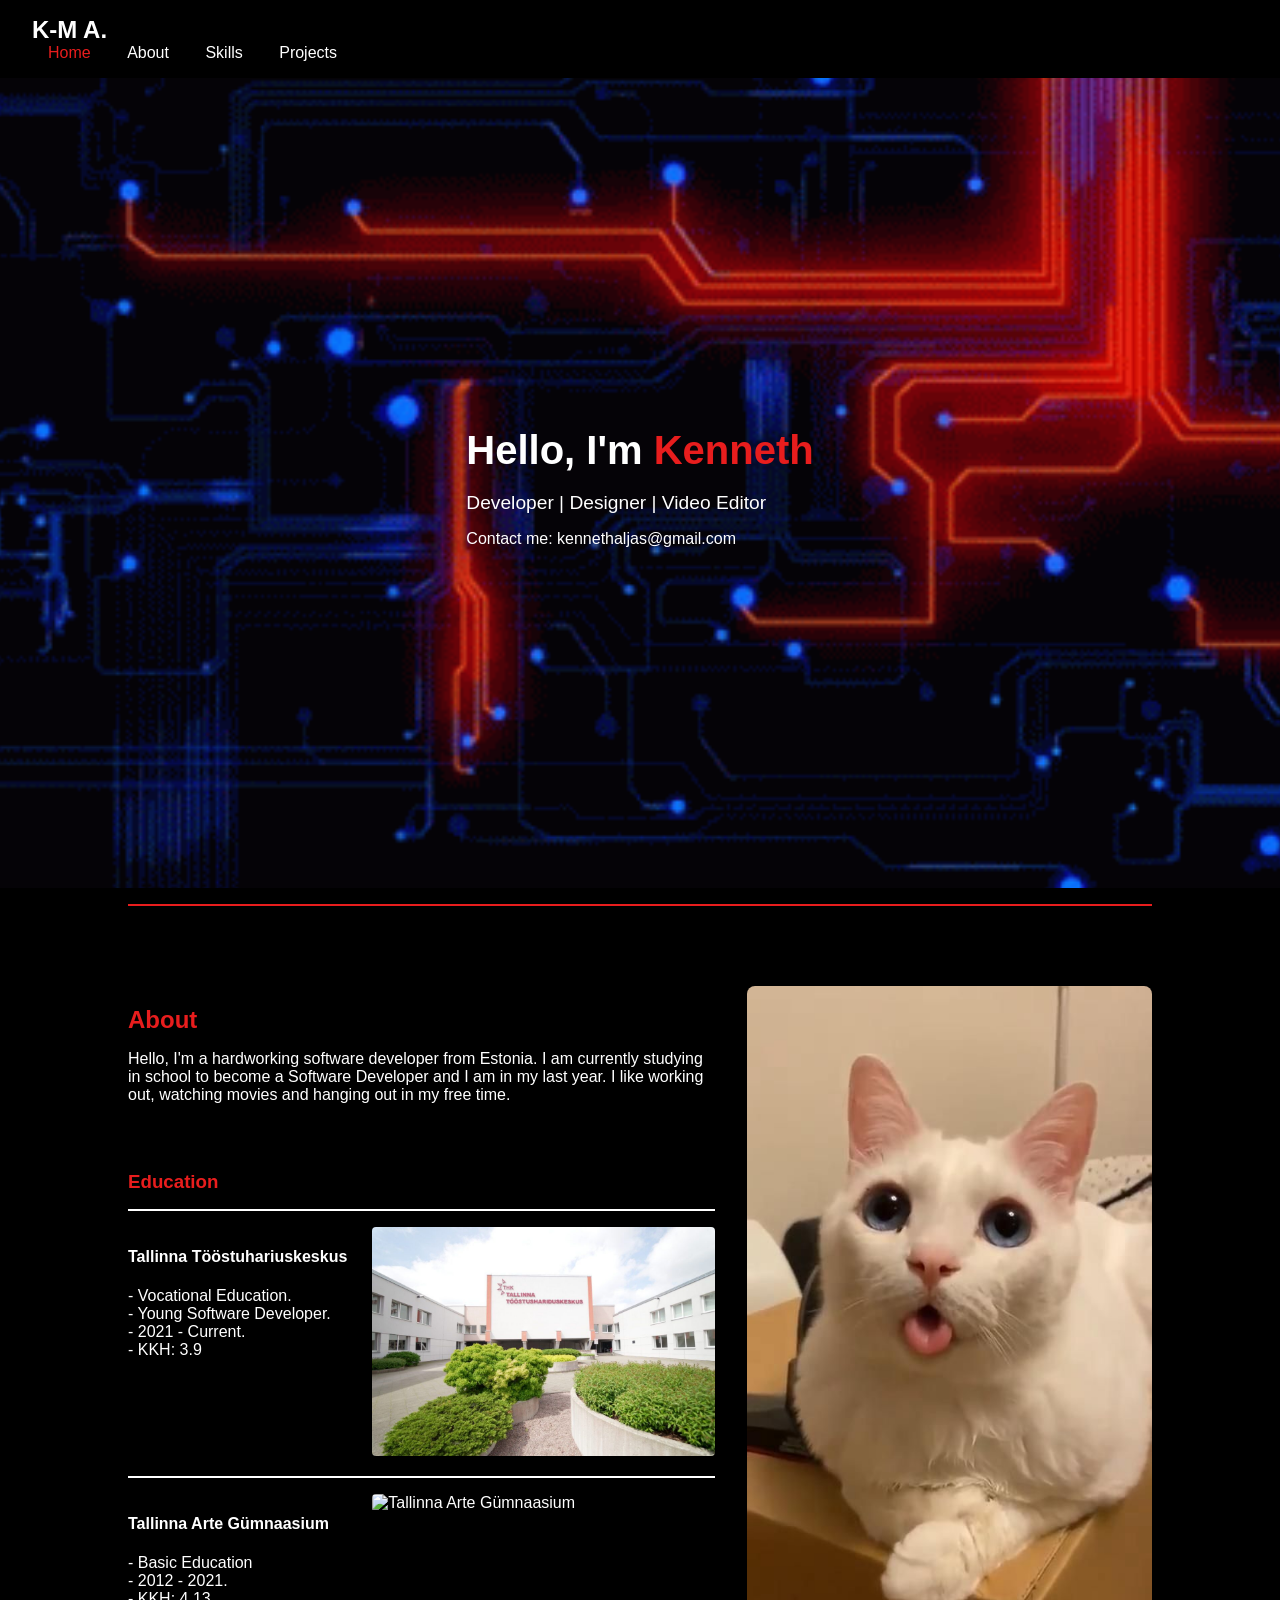
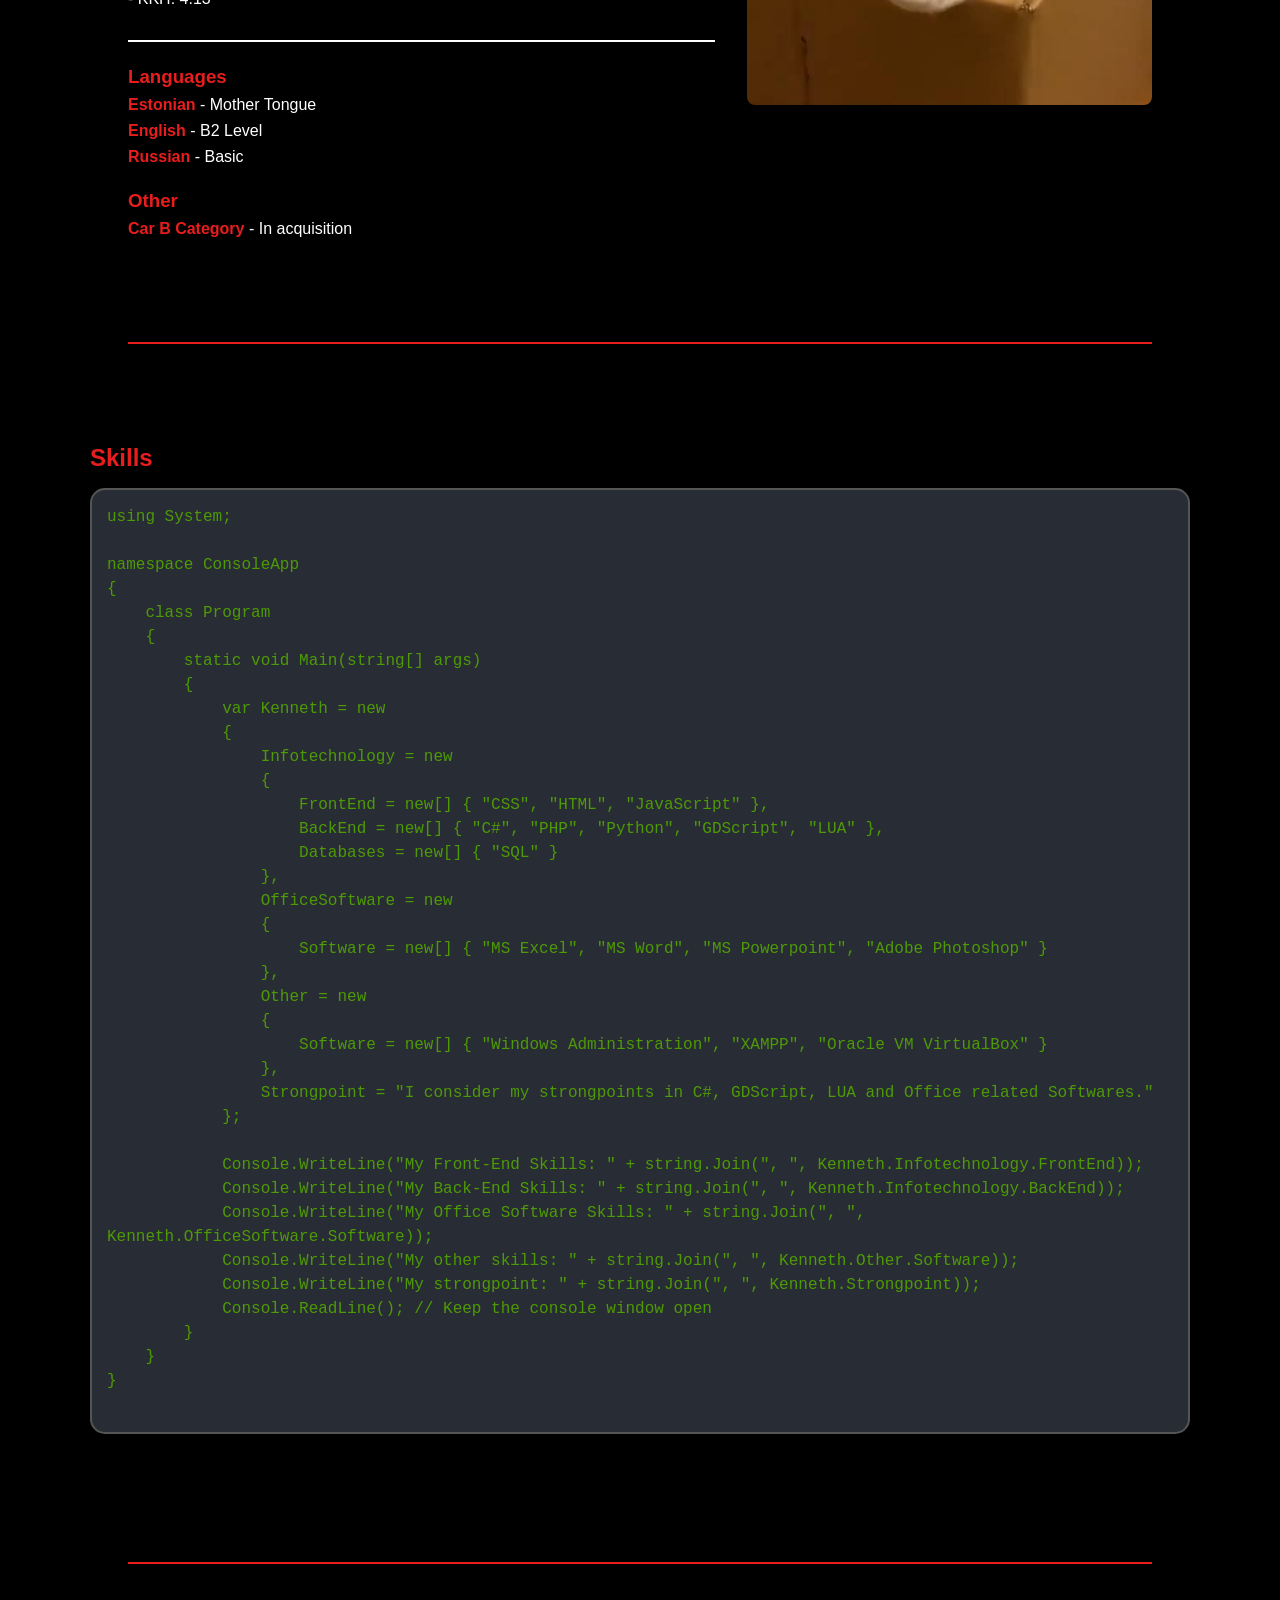
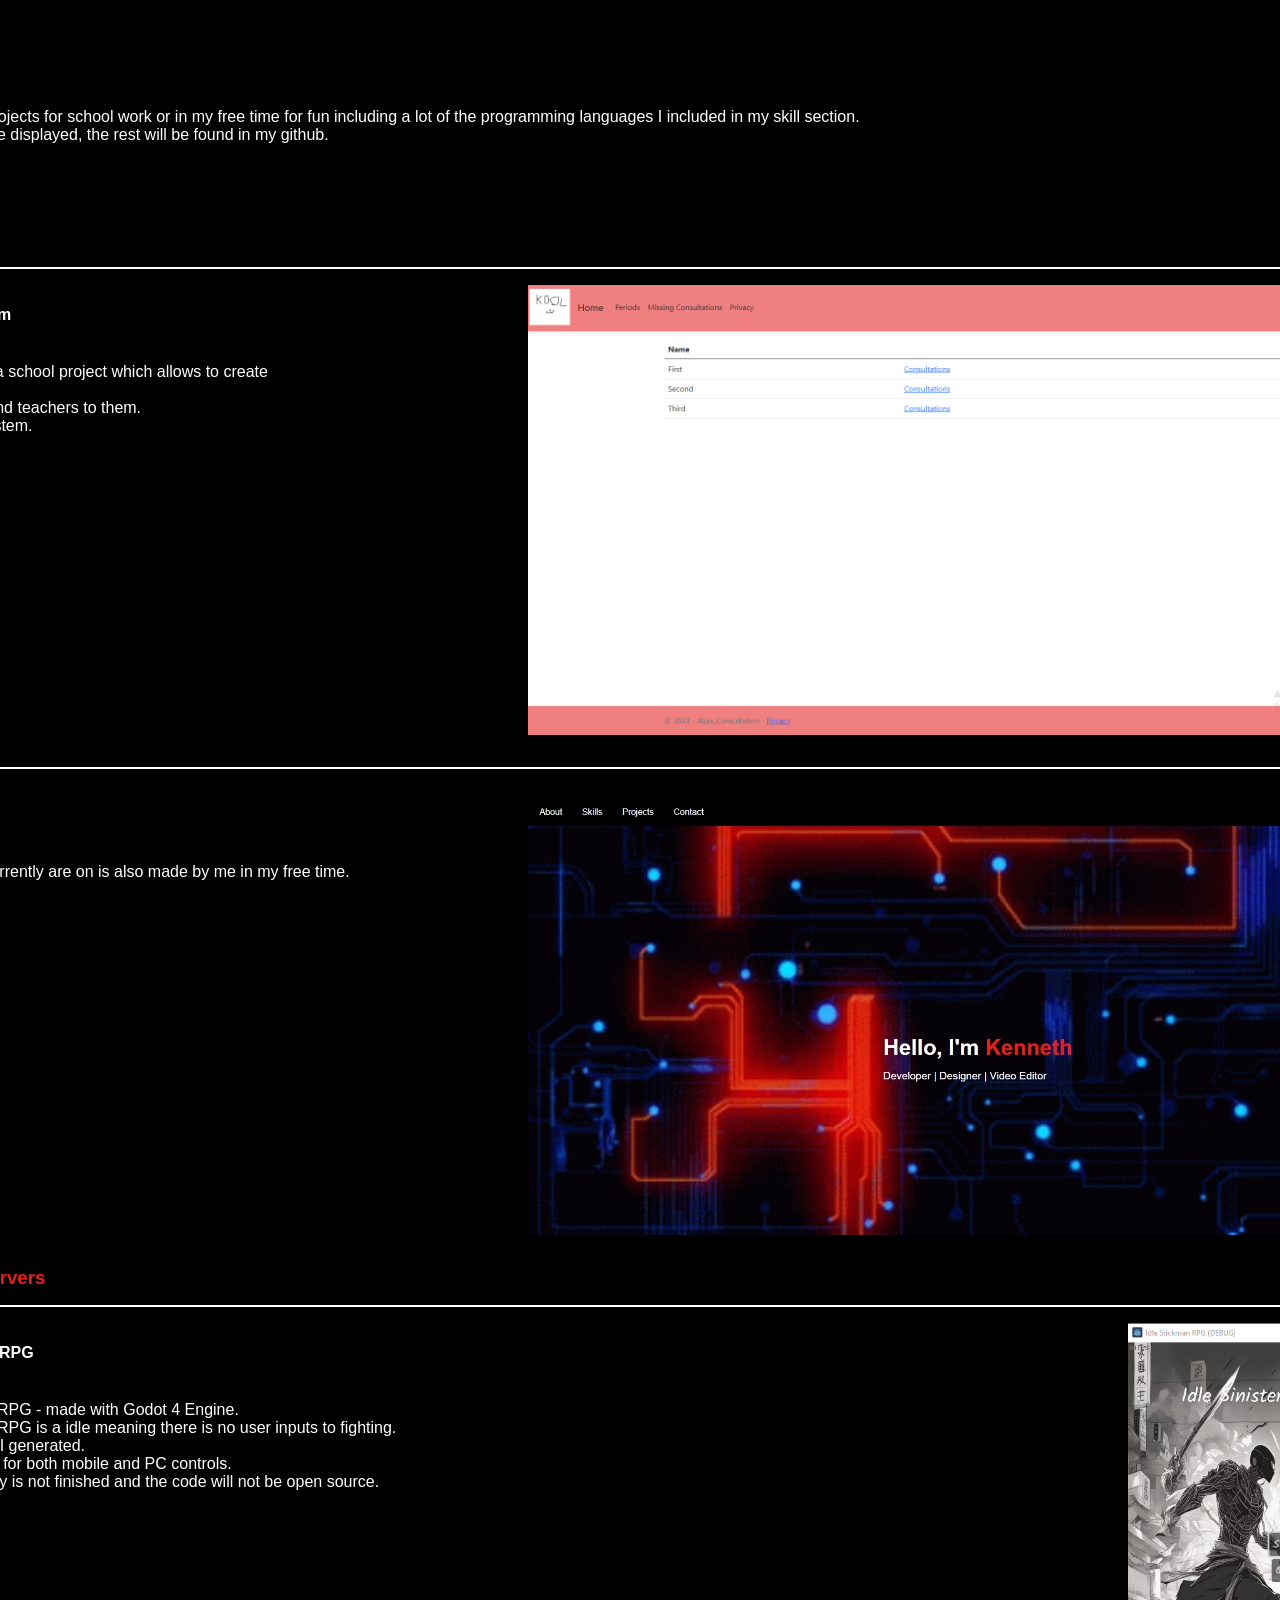
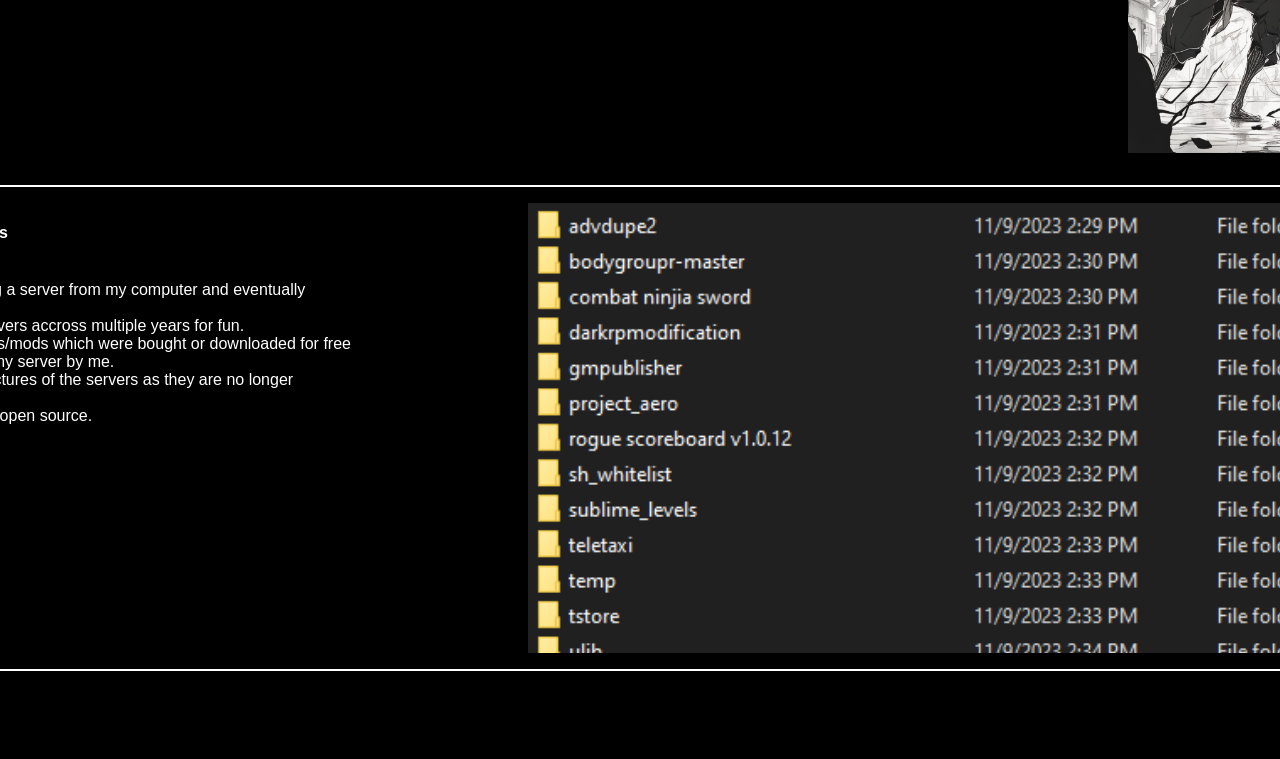
==== commit e95be5d2: "Buttons scroll to the page." ====
--- a/index.html
+++ b/index.html
@@ -11,15 +11,27 @@
         <nav class="topnav">
             <div class="logo">K-M A.</div>
             <div class="nav-links">
-                <a href="#" class="active">Home</a>
-                <a href="#">About</a>
-                <a href="#">Skills</a>
-                <a href="#">Projects</a>
+                <a href="#home" class="active">Home</a>
+                <a href="#about">About</a>
+                <a href="#skills">Skills</a>
+                <a href="#projects">Projects</a>
             </div>
         </nav>
     </header>
 
-    <div class="hero-section">
+    <script>
+        document.querySelectorAll('a[href^="#"]').forEach(anchor => {
+            anchor.addEventListener('click', function (e) {
+                e.preventDefault();
+    
+                document.querySelector(this.getAttribute('href')).scrollIntoView({
+                    behavior: 'smooth'
+                });
+            });
+        });
+    </script>
+
+    <div id="home" class="hero-section">
         <div class="hero-content">
             <h1>Hello, I'm <span class="name-highlight">Kenneth</span></h1>
             <p class="tagline">Developer | Designer | Video Editor </p>
@@ -30,7 +42,7 @@
     <div class="section-divider"></div>
 
     <!-- About Me Section -->
-    <section class="about-me-section">
+    <section id="about" class="about-me-section">
         <div class="container">
             <div class="about-me-inner">
                 <div class="about-me-content">
@@ -104,7 +116,7 @@
 
     <div class="section-divider"></div>
 
-    <section class="about-me-section">
+    <section id="skills" class="about-me-section">
         <div class="container">
             <div class="about-me-inner">
                 <div class="about-me-content">
@@ -156,7 +168,7 @@
     
     <div class="section-divider"></div>
 
-    <section class="about-me-section">
+    <section id="projects" class="about-me-section">
         <div class="container">
             <div class="about-me-inner">
                 <div class="about-me-content">
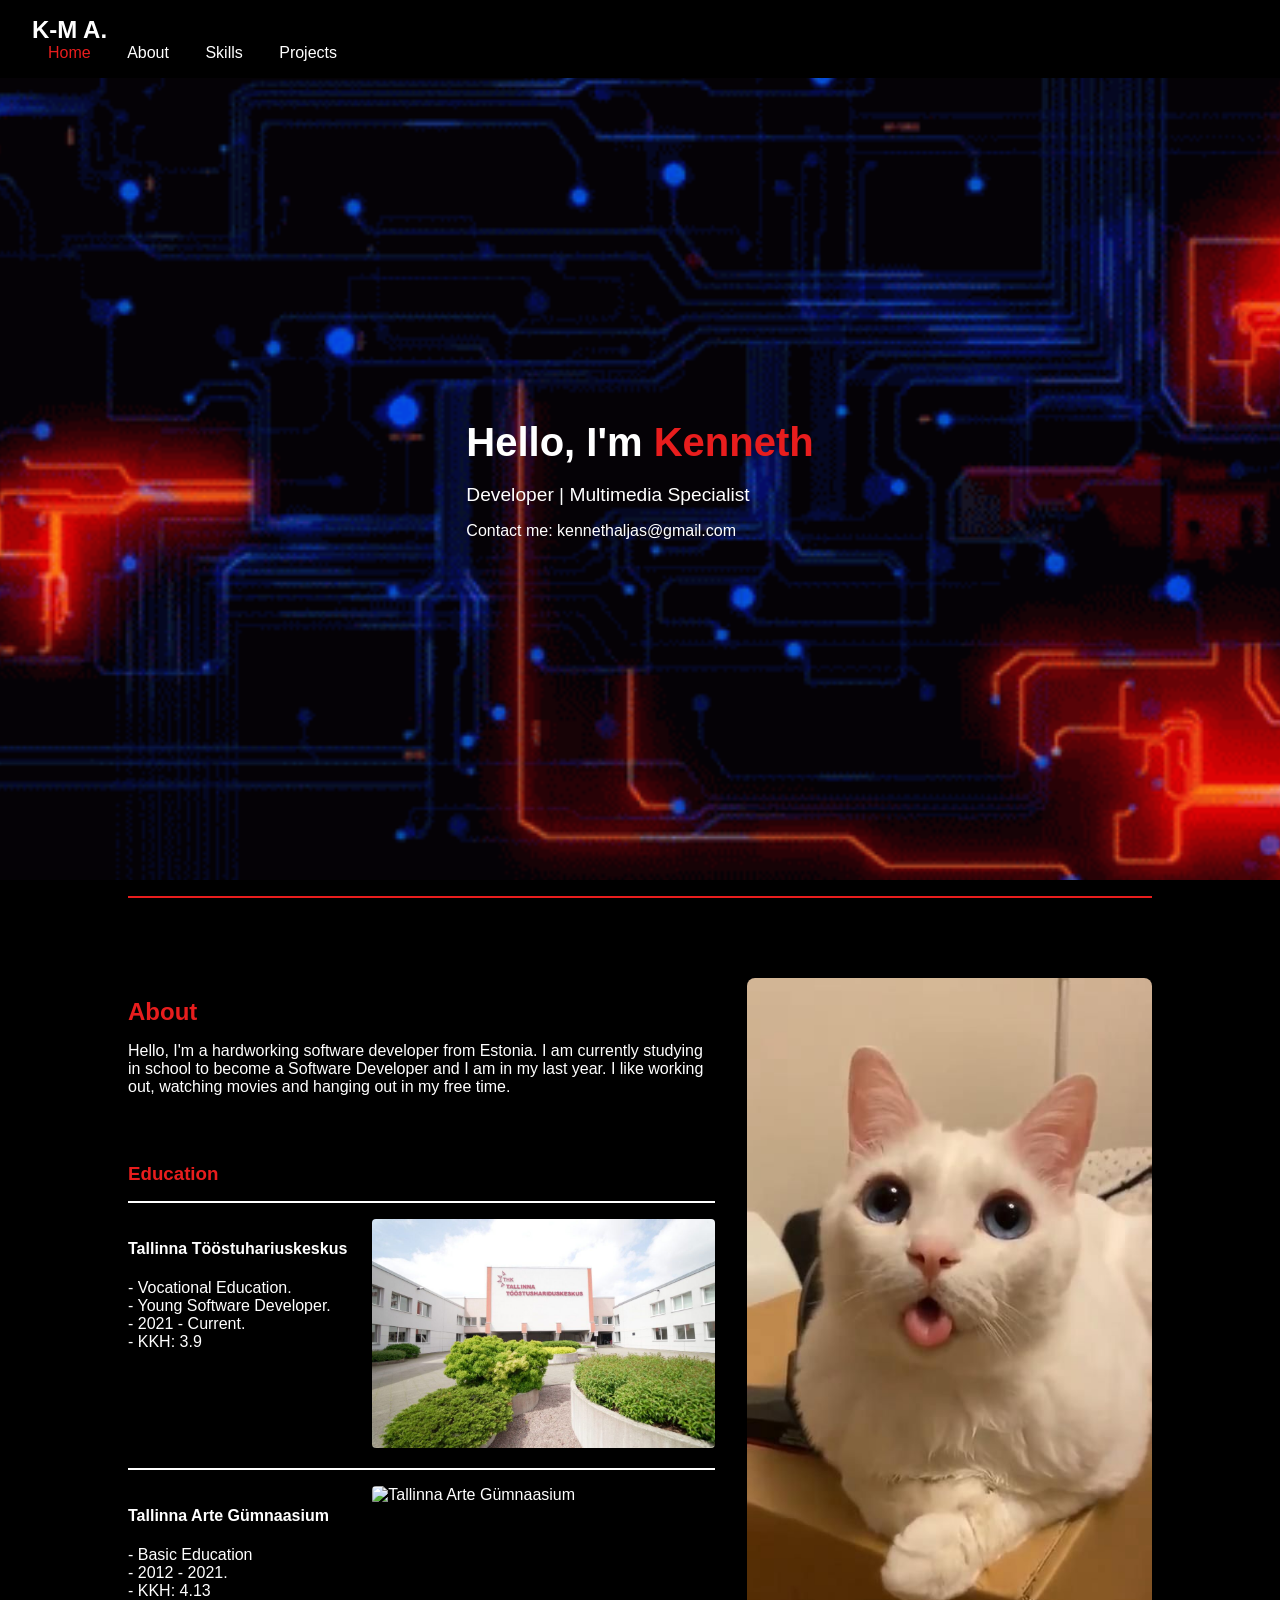
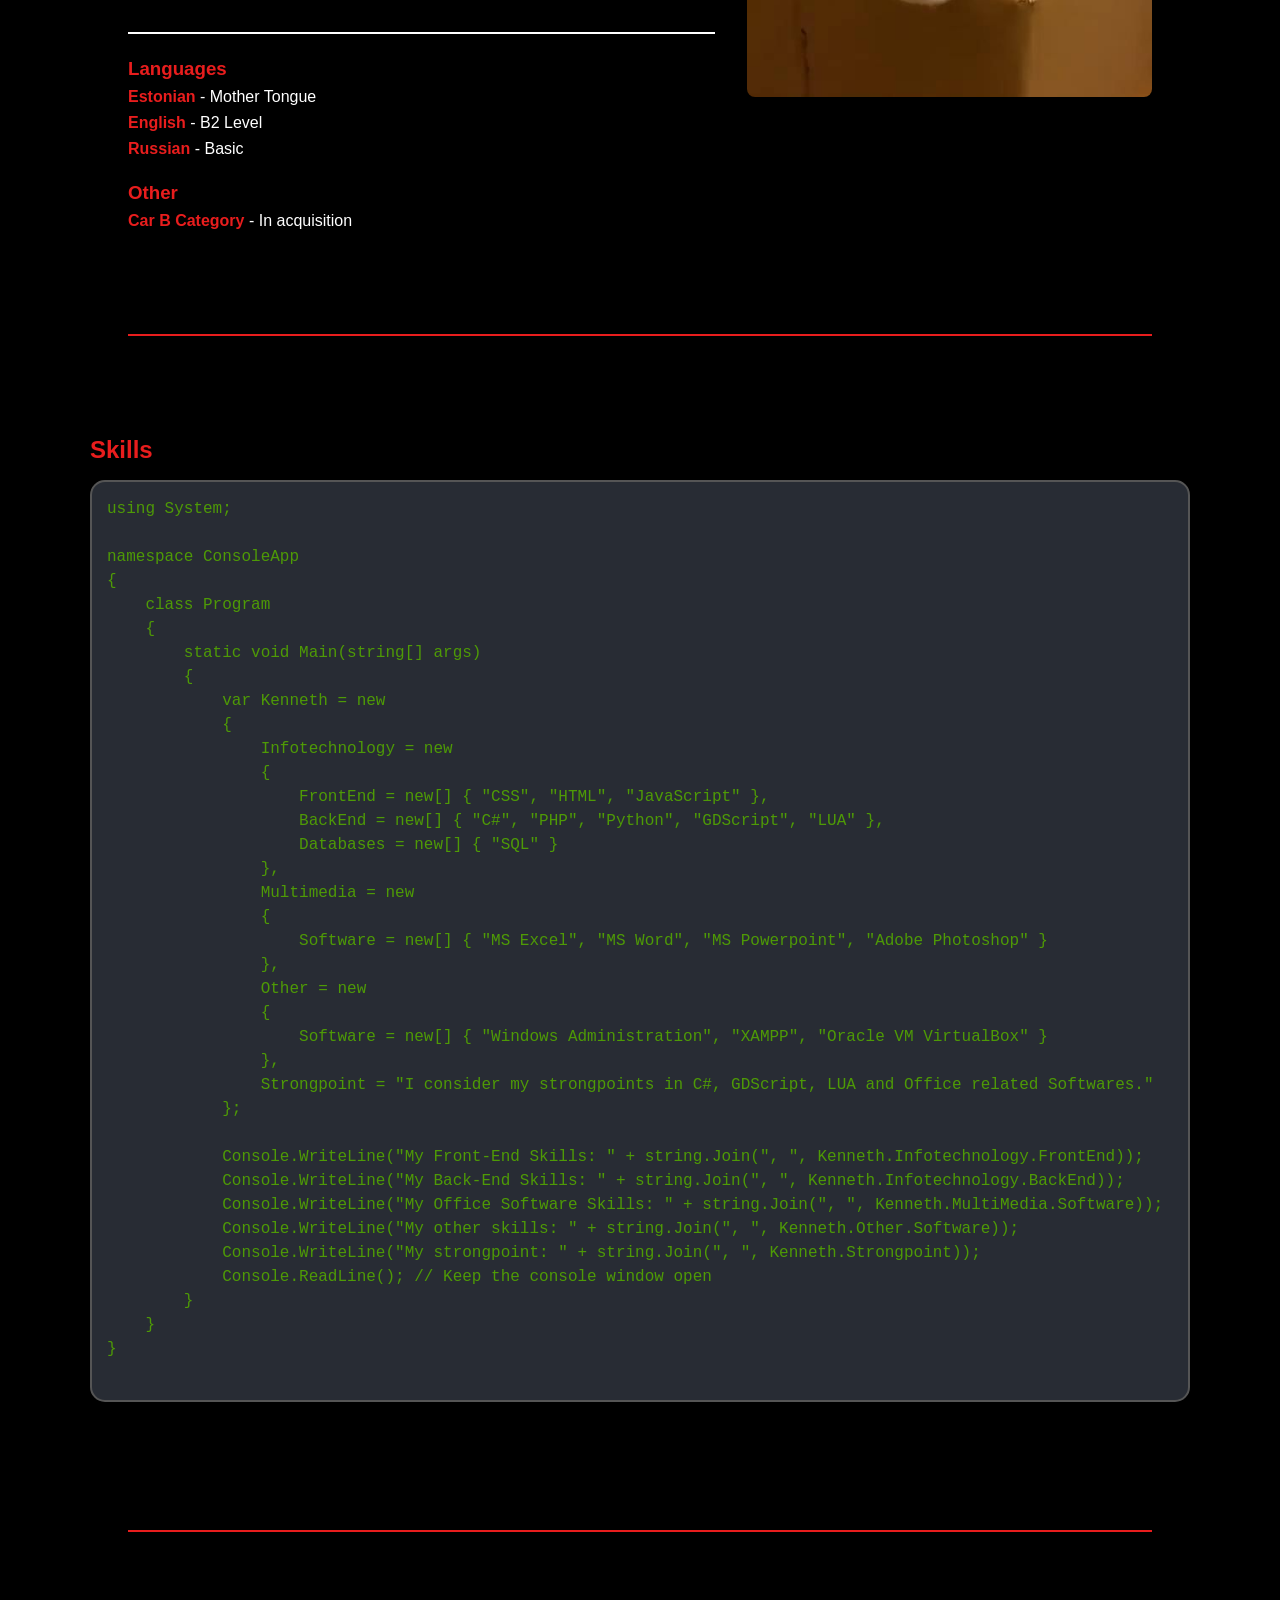
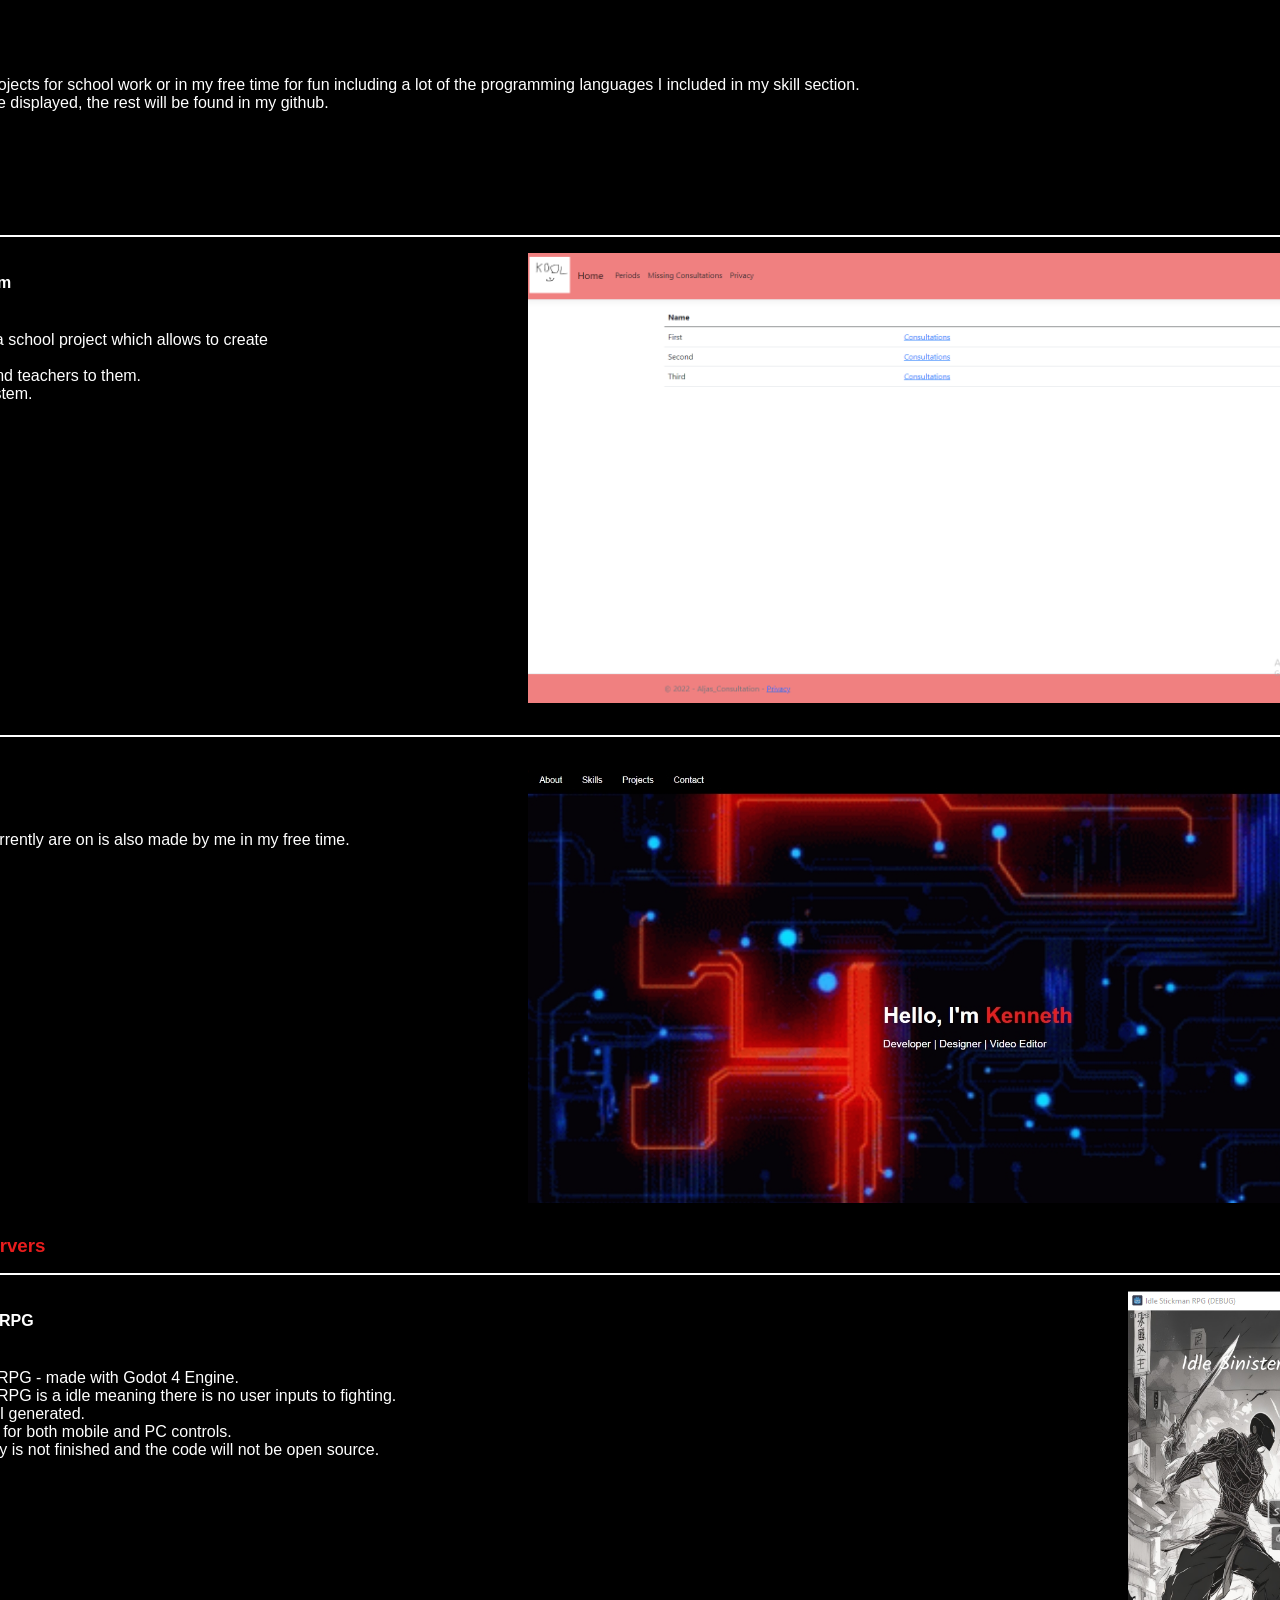
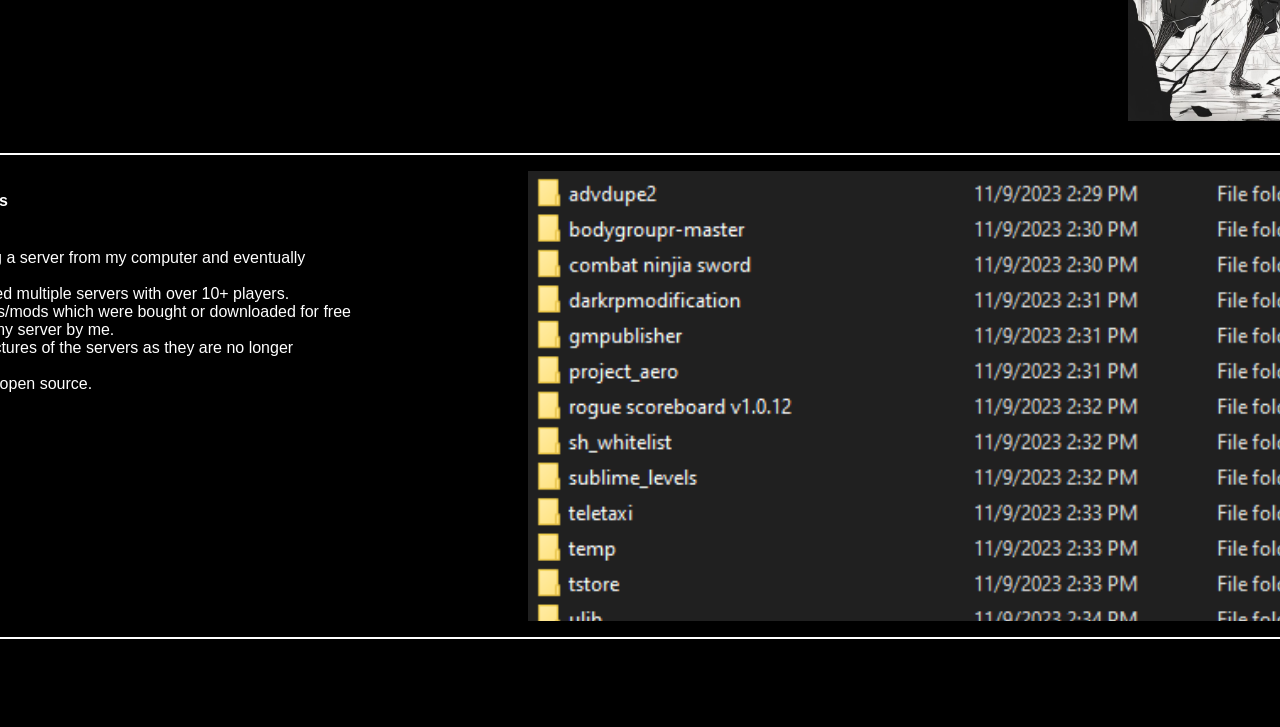
==== commit 9ac2a55b: "Update." ====
--- a/index.html
+++ b/index.html
@@ -34,7 +34,7 @@
     <div id="home" class="hero-section">
         <div class="hero-content">
             <h1>Hello, I'm <span class="name-highlight">Kenneth</span></h1>
-            <p class="tagline">Developer | Designer | Video Editor </p>
+            <p class="tagline">Developer | Multimedia Specialist </p>
             <p>Contact me: kennethaljas@gmail.com </p>
         </div>
     </div>
@@ -139,7 +139,7 @@
                     BackEnd = new[] { "C#", "PHP", "Python", "GDScript", "LUA" },
                     Databases = new[] { "SQL" }
                 },
-                OfficeSoftware = new
+                Multimedia = new
                 {
                     Software = new[] { "MS Excel", "MS Word", "MS Powerpoint", "Adobe Photoshop" }
                 },
@@ -152,7 +152,7 @@
                             
             Console.WriteLine("My Front-End Skills: " + string.Join(", ", Kenneth.Infotechnology.FrontEnd));
             Console.WriteLine("My Back-End Skills: " + string.Join(", ", Kenneth.Infotechnology.BackEnd));
-            Console.WriteLine("My Office Software Skills: " + string.Join(", ", Kenneth.OfficeSoftware.Software));
+            Console.WriteLine("My Office Software Skills: " + string.Join(", ", Kenneth.MultiMedia.Software));
             Console.WriteLine("My other skills: " + string.Join(", ", Kenneth.Other.Software));
             Console.WriteLine("My strongpoint: " + string.Join(", ", Kenneth.Strongpoint));
             Console.ReadLine(); // Keep the console window open
@@ -253,7 +253,7 @@
                                     <p>
                                         - LUA.<br>
                                         - I Started off running a server from my computer and eventually bought a server.<br>
-                                        - I made multiple servers accross multiple years for fun.<br>
+                                        - I setup and managed multiple servers with over 10+ players.<br>
                                         - Servers had addons/mods which were bought or downloaded for free and customized for my server by me.<br>
                                         - I no longer have pictures of the servers as they are no longer running.<br>
                                         - Projects will not be open source.
--- a/style.css
+++ b/style.css
@@ -8,6 +8,11 @@
 }
 
 header {
+    position: fixed; /* Keeps the header at the top of the viewport */
+    top: 0; /* Aligns the header to the top edge of the viewport */
+    left: 0; /* Aligns the header to the left edge of the viewport */
+    width: 100%; /* Ensures the header stretches across the full width of the viewport */
+    z-index: 1000; /* Ensures the header will stay on top of other content */
     display: flex;
     justify-content: space-between;
     align-items: center;
@@ -33,6 +38,7 @@
 }
 
 .hero-section {
+    padding-top: 70px;
     display: flex;
     align-items: center;
     justify-content: center;
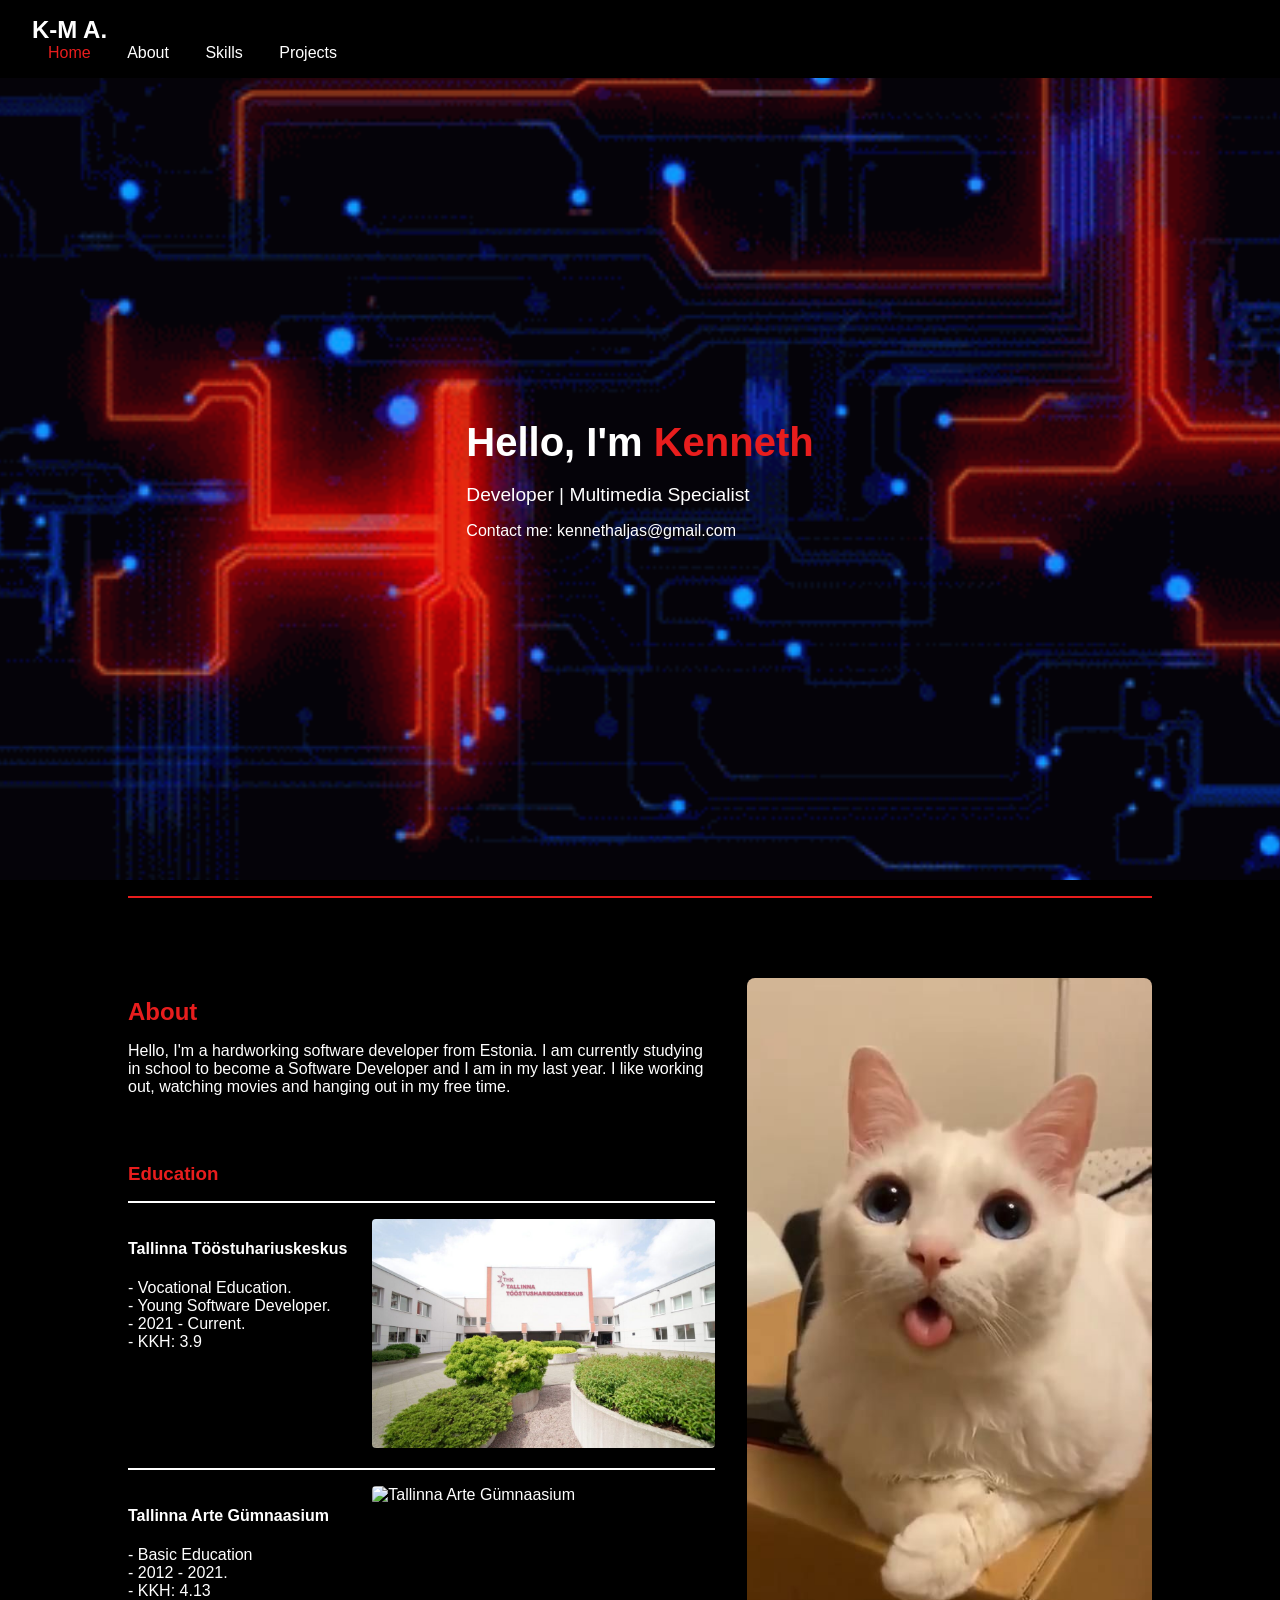
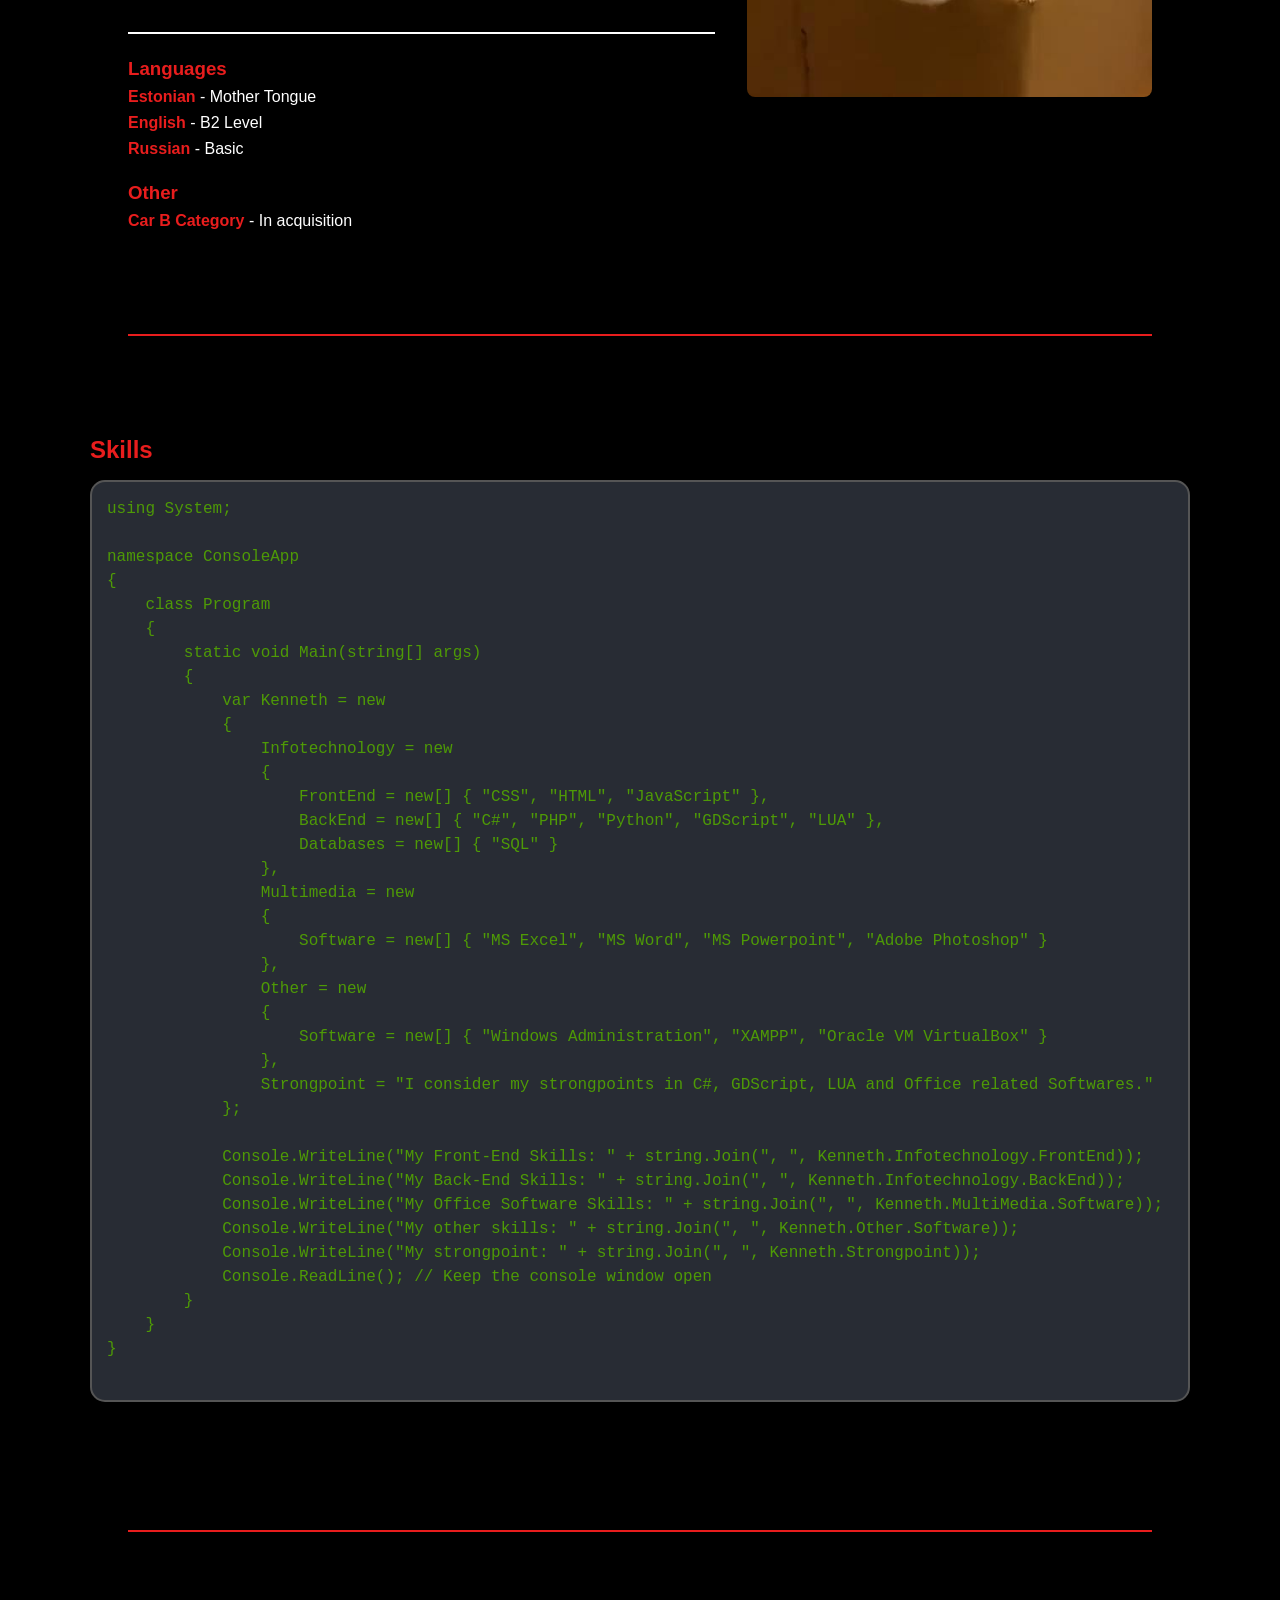
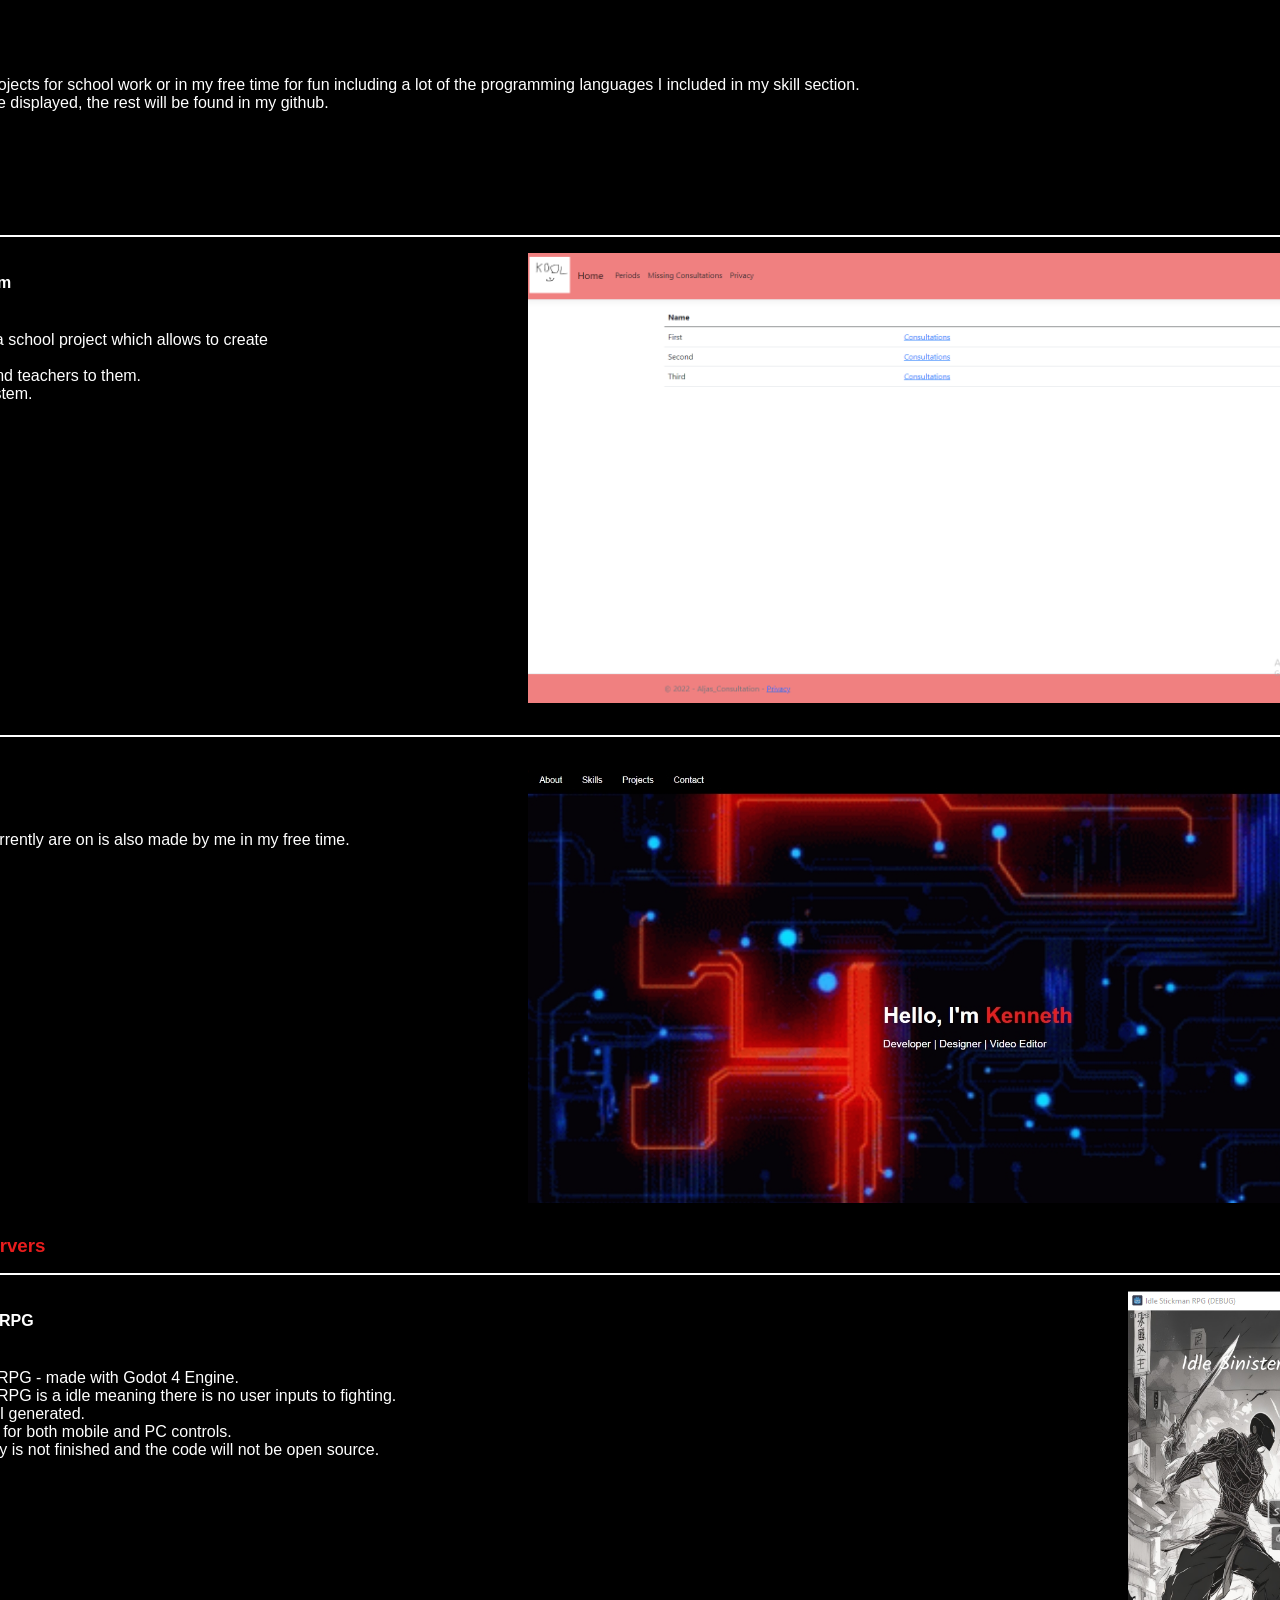
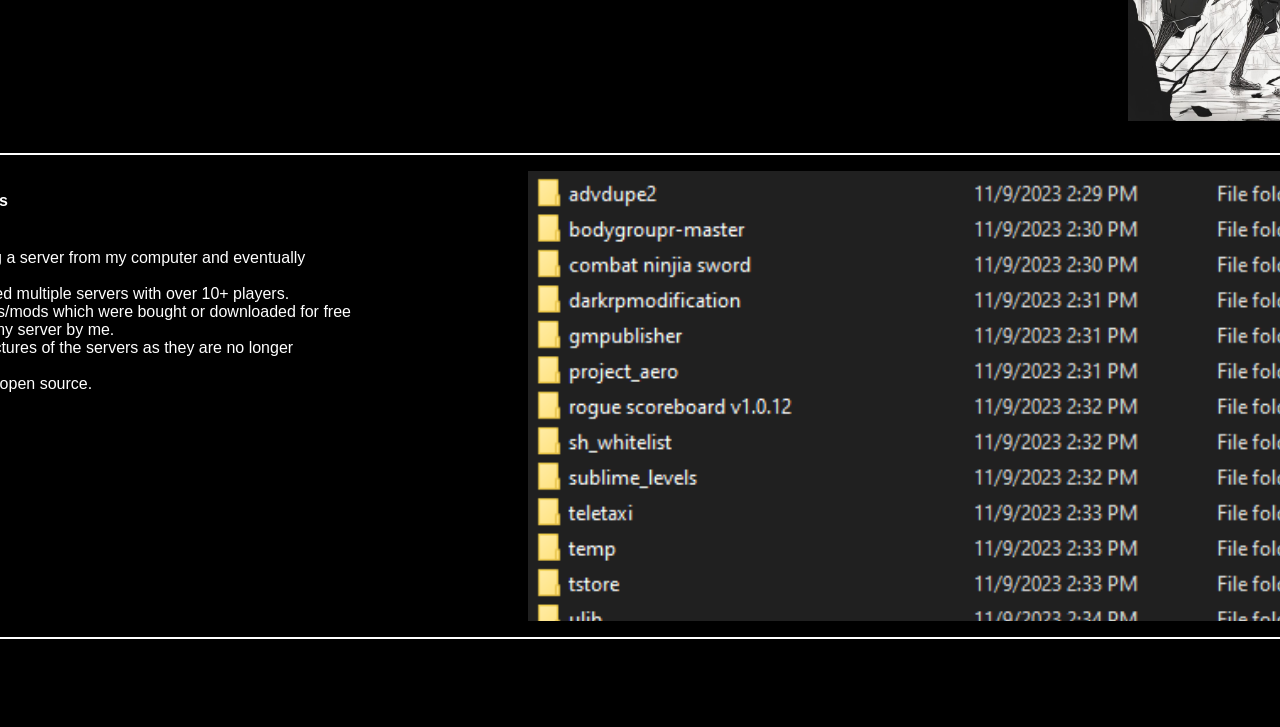
==== commit 8a403798: "Title" ====
--- a/index.html
+++ b/index.html
@@ -3,7 +3,7 @@
 <head>
     <meta charset="UTF-8">
     <meta name="viewport" content="width=device-width, initial-scale=1.0">
-    <title>Kenneth-Marcus Aljas</title>
+    <title>Kenneth Portfolio</title>
     <link rel="stylesheet" href="style.css">
 </head>
 <body>
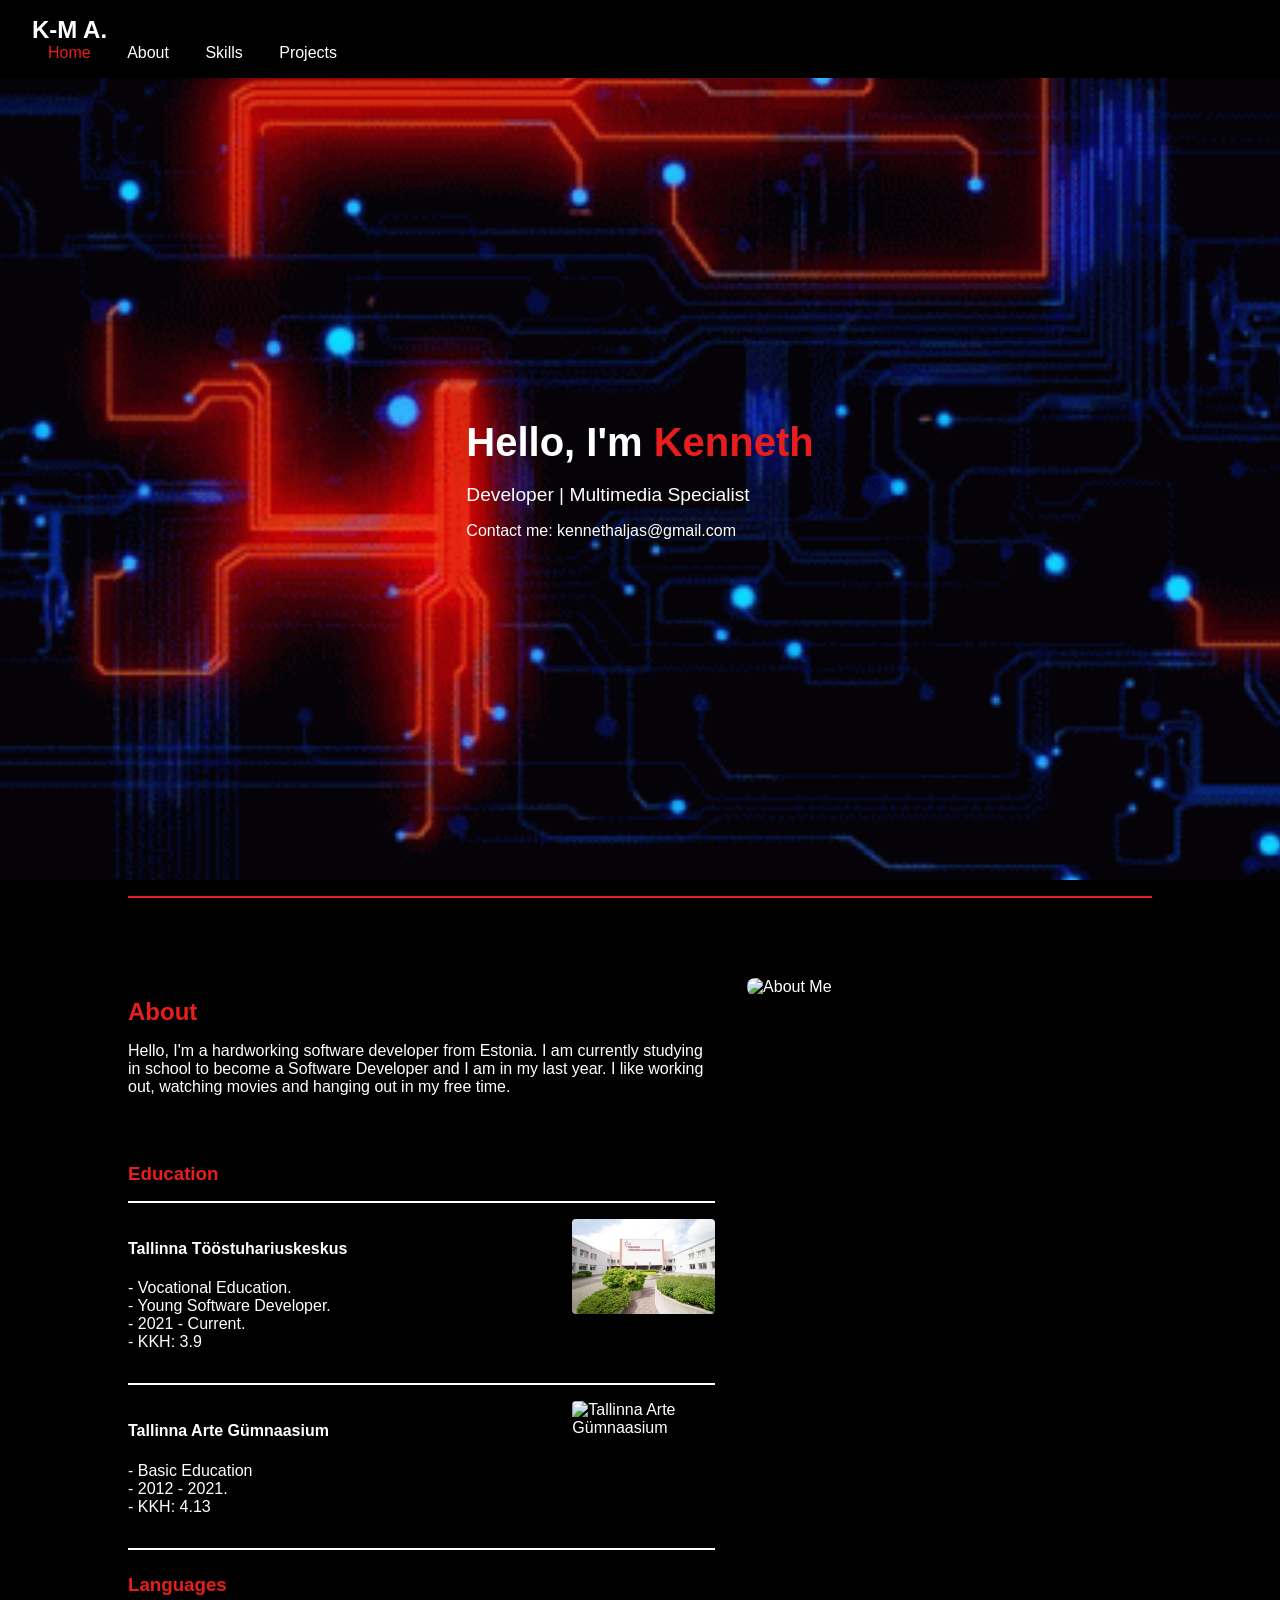
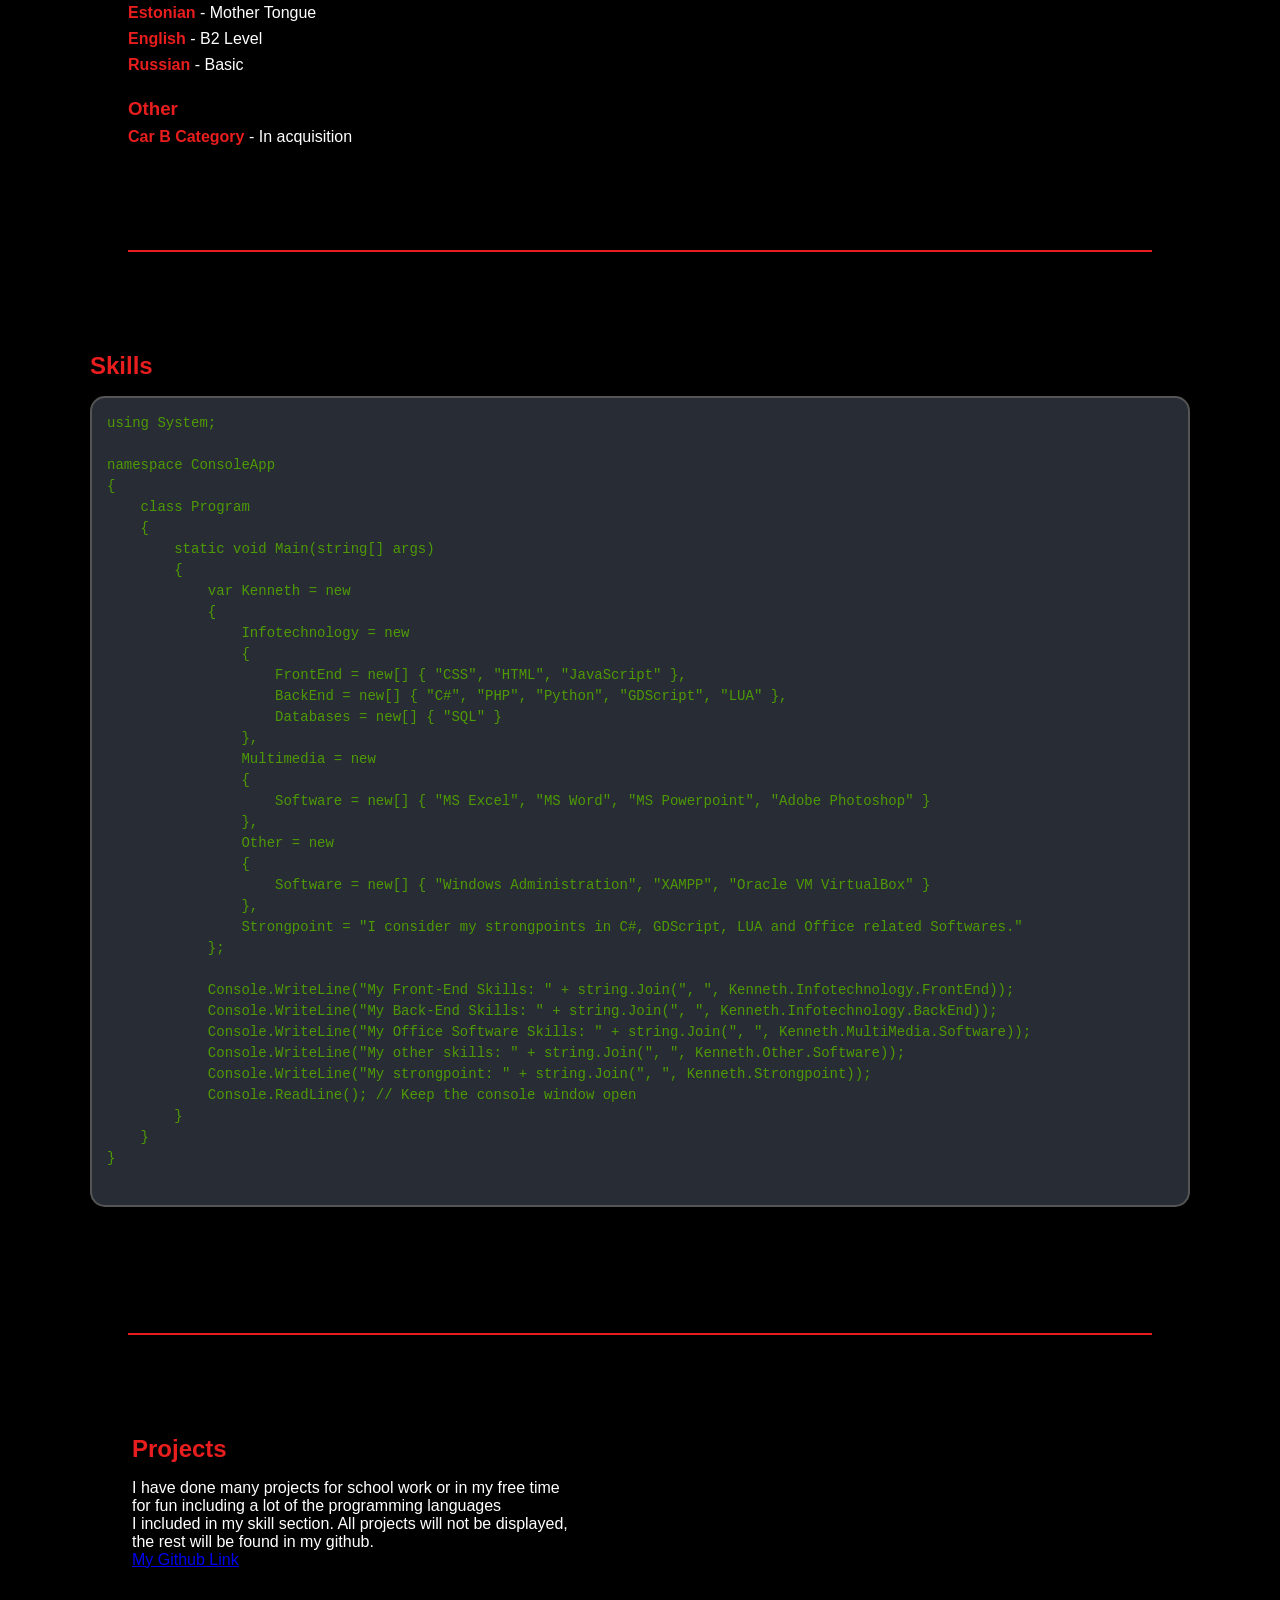
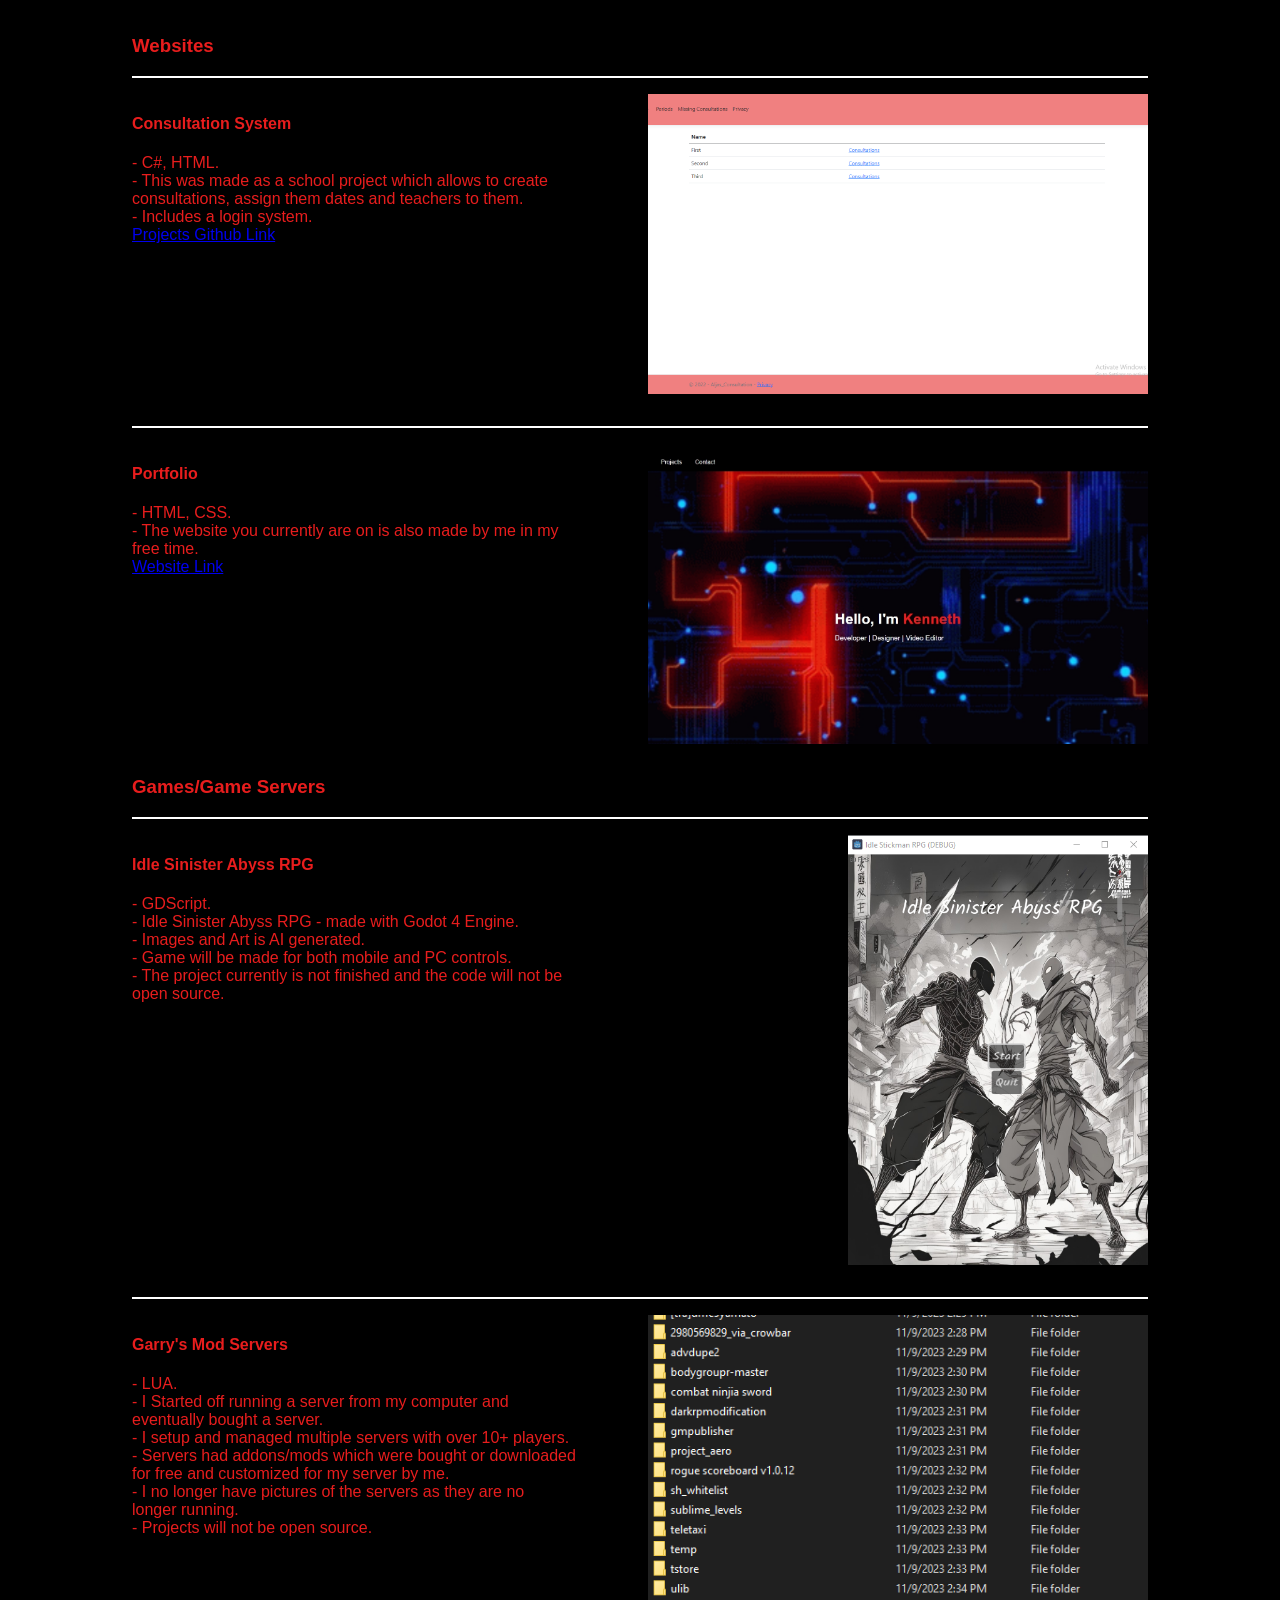
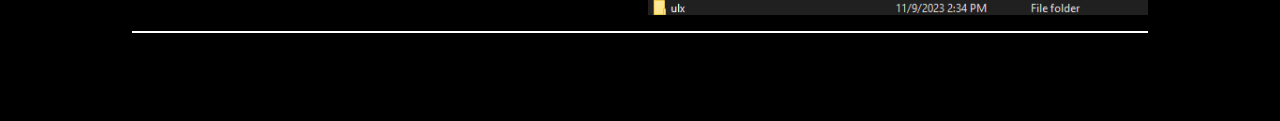
==== commit 1b5c43c9: "Fix screen sizing errors, duplications and more." ====
--- a/index.html
+++ b/index.html
@@ -108,19 +108,21 @@
                     </div>
                 </div>
                 <div class="about-me-image">
-                    <img src="Pictures/temporary.jpg" alt="About Me">
+                    <img src="" alt="About Me">
                 </div>
             </div>
         </div>
     </section>
 
+
     <div class="section-divider"></div>
 
-    <section id="skills" class="about-me-section">
+
+    <section id="skills" class="skill-section">
         <div class="container">
-            <div class="about-me-inner">
-                <div class="about-me-content">
-                    <div class="about-me-info">
+            <div class="skill-inner">
+                <div class="skill-content">
+                    <div class="skill-info">
                         <h2>Skills</h2>
                         <pre class="skills-code">
 using System;
@@ -168,22 +170,21 @@
     
     <div class="section-divider"></div>
 
-    <section id="projects" class="about-me-section">
+    <section id="projects" class="project-section">
         <div class="container">
-            <div class="about-me-inner">
-                <div class="about-me-content">
-                    <div class="about-me-info">
+            <div class="project-inner">
+                <div class="project-content">
+                    <div class="project-info">
                         <h2>Projects</h2>
                         <p>
-                            I have done many projects for school work or in my free time for fun including a lot of the programming languages
-                            I included in my skill section.<br>
-                            All projects will not be displayed, the rest will be found in my github.<br>
+                            I have done many projects for school work or in my free time<br>
+                            for fun including a lot of the programming languages<br>
+                            I included in my skill section. All projects will not be displayed,<br>
+                            the rest will be found in my github.<br>
                             <a href="https://github.com/Alkems" target="_blank">My Github Link</a>
                         </p>
-                        <!-- More about me info here -->
-                    </div>
-                    <div class="about-me-details">
-                        <!-- Additional details like Education, Language, etc. -->
+                    </div>
+                    <div class="project-details">
                         <div class="detail-item">
                             <h3>Websites</h3>
                             <div class="project-item">
@@ -191,8 +192,8 @@
                                     <h4>Consultation System</h4>
                                     <p>
                                         - C#, HTML.<br>
-                                        - This was made as a school project which allows to create consultations,<br>
-                                         assign them dates and teachers to them.<br>
+                                        - This was made as a school project which allows to create<br>
+                                        consultations, assign them dates and teachers to them.<br>
                                         - Includes a login system.<br>
                                         <a href="https://github.com/Alkems/Konsultatsiooni-Susteem" target="_blank">Projects Github Link</a>
                                     </p>
@@ -210,7 +211,8 @@
                                     <h4>Portfolio</h4>
                                     <p>
                                         - HTML, CSS.<br>
-                                        - The website you currently are on is also made by me in my free time.<br>
+                                        - The website you currently are on is also made by me in my<br>
+                                         free time.<br>
                                         <a href="Alkems.github.io" target="_blank">Website Link</a>
                                     </p>
                                 </div>
@@ -228,10 +230,10 @@
                                     <p>
                                         - GDScript.<br>
                                         - Idle Sinister Abyss RPG - made with Godot 4 Engine.<br>
-                                        - Idle Sinister Abyss RPG is a idle meaning there is no user inputs to fighting.<br>
                                         - Images and Art is AI generated.<br>
                                         - Game will be made for both mobile and PC controls.<br>
-                                        - The project currently is not finished and the code will not be open source.
+                                        - The project currently is not finished and the code will not be<br>
+                                         open source.
                                     </p>
                                 </div>
                                 <div class="projecti-image">
@@ -252,10 +254,13 @@
                                     <h4>Garry's Mod Servers</h4>
                                     <p>
                                         - LUA.<br>
-                                        - I Started off running a server from my computer and eventually bought a server.<br>
+                                        - I Started off running a server from my computer and<br>
+                                         eventually bought a server.<br>
                                         - I setup and managed multiple servers with over 10+ players.<br>
-                                        - Servers had addons/mods which were bought or downloaded for free and customized for my server by me.<br>
-                                        - I no longer have pictures of the servers as they are no longer running.<br>
+                                        - Servers had addons/mods which were bought or downloaded<br>
+                                         for free and customized for my server by me.<br>
+                                        - I no longer have pictures of the servers as they are no<br>
+                                         longer running.<br>
                                         - Projects will not be open source.
                                     </p>
                                 </div>
--- a/style.css
+++ b/style.css
@@ -75,11 +75,6 @@
     background-color: #e81d1d; /* Darker shade on hover */
 }
 
-/* Add your responsive adjustments below */
-@media (max-width: 768px) {
-    /* Adjust styles for smaller screens */
-}
-
 
 .portfolio-section {
     padding: 4rem 0;
@@ -113,12 +108,117 @@
     color: #fff; /* Text color */
 }
 
-/* Responsive adjustments */
-@media (max-width: 768px) {
+
+@media (max-width: 1100px) {
+    .project-images {
+        width: 100%; /* Adjust the container width */
+        height: 100%;
+        max-height: 300px;
+        max-width: 500px; /* Set a max-width for the container */
+        margin: 0 auto; /* Center the container */
+    }
+
+    .project-images {
+        width: 100%; /* Adjust the container width */
+        height: 100%;
+        max-height: 300px; /* Adjust the container height */
+        max-width: 500px; /* Set a max-width for the container */
+        margin: 0 auto; /* Center the container */
+    }
+
+    .project-images img {
+        width: 100%; /* Make images responsive within the container */
+        height: 100%; /* Maintain aspect ratio */
+    }
+
+
+
+    .projecti-image {
+        width: 100%; /* Adjust the container width */
+        height: auto; /* Adjust the container height */
+        max-width: 300px; /* Set a max-width for the container */
+        margin: 0 auto; /* Center the container */
+    }
+
+    .projecti-images {
+        width: 100%; /* Adjust the container width */
+        height: auto; /* Adjust the container height */
+        max-width: 500px; /* Set a max-width for the container */
+        margin: 0 auto; /* Center the container */
+    }
+
+    .projecti-image img {
+        width: 100%; /* Make images responsive within the container */
+        height: auto; /* Maintain aspect ratio */
+    }
+
+
+
+
+    .skill-inner, .project-inner {
+        flex-direction: column;
+        max-width: 100%;
+    }
+
+    .skill-content, .project-content {
+        flex-direction: column;
+        max-width: 400px;
+        margin: 0 auto;
+    }
+
+    .skills-code {
+        width: 100%;
+        max-width: 100%;
+        font-size: 10px;
+        overflow-x: auto;
+        word-wrap: break-word;
+    }
+
+    /* Adjustments for the education section and images */
+    .education-item, .project-item {
+        flex-direction: column;
+    }
+
+    .education-images img {
+        width: 100%;
+        height: auto;
+    }
+
+    /* General container adjustments */
     .container {
-        width: 95%;
-    }
-}
+        width: 95%; /* Slightly narrower for padding */
+    }
+
+    /* Font size adjustments for headers */
+    .hero-content h1, .about-me-info h2, .detail-item h3 {
+        font-size: smaller; /* Smaller font size for readability */
+    }
+}
+
+
+@media (max-width: 1500px) {
+    .project-images {
+        width: 100%; /* Adjust the container width */
+        height: 100%;
+        max-height: 300px;
+        max-width: 500px; /* Set a max-width for the container */
+        margin: 0 auto; /* Center the container */
+    }
+
+    .project-images {
+        width: 100%; /* Adjust the container width */
+        height: 100%;
+        max-height: 300px; /* Adjust the container height */
+        max-width: 500px; /* Set a max-width for the container */
+        margin: 0 auto; /* Center the container */
+    }
+
+    .project-images img {
+        width: 100%; /* Make images responsive within the container */
+        height: 100%; /* Maintain aspect ratio */
+    }
+}
+
 
 
 
@@ -216,7 +316,6 @@
 }
 
 .education-images {
-    margin-left: -50rem;
     /* Adjust the flex value as needed, so images take less space */
     flex: 1;
     gap: 0.5rem;
@@ -229,6 +328,8 @@
     object-fit: cover;
     border-radius: 4px; /* Optional: if you want rounded corners */
 }
+
+
 
 /* White line between the two school sections */
 .education-item:not(:first-child) {
@@ -261,11 +362,11 @@
     word-wrap: break-word;
     overflow-x: auto;
     font-family: 'Consolas', 'Courier New', Courier, monospace;
-    font-size: 16px;
+    font-size: 14px;
     line-height: 1.5;
     color: #4E9A06;
     max-width: 100%;
-    width: 1100px; /* or 'auto' if you want it to be based on the content */
+    width: 1100px;
     box-shadow: 0 4px 8px rgba(0, 0, 0, 0.2);
     box-sizing: border-box; /* Include padding and border in the element's total width and height */
     text-align: left; /* Align text to the left */
@@ -278,6 +379,11 @@
 
 
 /* New Project Section Styles */
+.project-images {
+    width: 100%; /* Full width for smaller screens */
+    height: auto; /* Adjust height automatically */
+    overflow-x: hidden; /* Hide horizontal overflow */
+}
 
 .project-item {
     display: flex;
@@ -295,7 +401,6 @@
     overflow-y: auto; /* Enables vertical scrolling */
     height: 450px; /* Set a fixed height for the container */
     width: 900px; /* Set a fixed width for the container */
-    margin-left: 10rem;
 }
 
 .project-images img {
@@ -303,7 +408,6 @@
     height: 100%; /* Image takes the full height of the container */
     object-fit: cover; /* Adjusts the images to cover the area */
     display: block; /* Each image is a block-level element */
-    margin-bottom: 10px; /* Adds space between images */
 }
 
 
@@ -345,3 +449,113 @@
     display: block; /* Each image is a block-level element */
     margin-bottom: 10px; /* Adds space between images */
 }
+
+
+
+
+
+/* Skill Section Styles */
+
+.skill-section {
+    background-color: #000; /* Black background */
+    color: #fff; /* White text */
+    padding: 4rem 0;
+}
+
+
+.skill-image img {
+    width: 100%;
+    height: auto;
+    border-radius: 8px; /* Optional: to give a rounded corner to the image */
+}
+
+.skill-inner {
+    display: flex;
+    align-items: flex-start; /* Align the items to the top */
+    justify-content: space-between;
+    flex-direction: column;
+}
+
+.skill-content {
+    flex-basis: 58%; /* Adjust the content area size */
+    display: flex;
+    flex-direction: column;
+    justify-content: space-between;
+    /* If you want the text first even on mobile views, add this */
+    order: 1;
+}
+
+.skill-image {
+    flex-basis: 40%; /* Adjust the image area size */
+    max-width: 40%; /* Adjust the image area size */
+    margin-left: 2rem; /* Adjust spacing as needed */
+    /* Switch the image to the right side */
+    order: 2;
+}
+
+.skill-info {
+    /* Styles for the About Me Info */
+    margin-bottom: 2rem; /* Space between info and details */
+}
+
+.skill-info h2 {
+    color: #e81d1d; /* Red color for the headings */
+    margin-bottom: 1rem;
+}
+
+.skill-details {
+    margin-bottom: 1.5rem; /* Space between each detail item */
+}
+
+.skill-details {
+    color: #e81d1d; /* Red color for sub-headings */
+    margin-bottom: 0.5rem;
+}
+
+
+
+
+/* Project Section Styles */
+
+.project-section {
+    background-color: #000; /* Black background */
+    color: #fff; /* White text */
+    padding: 4rem 0;
+}
+
+.project-inner {
+    display: flex;
+    align-items: flex-start; /* Align the items to the top */
+    justify-content: space-between;
+    flex-direction: column;
+    max-width: 100%;
+}
+
+.project-content {
+    flex-basis: 58%; /* Adjust the content area size */
+    display: flex;
+    flex-direction: column;
+    justify-content: space-between;
+    max-width: 1350px;
+    margin: 0 auto;
+    order: 1;
+}
+
+.project-info {
+    /* Styles for the About Me Info */
+    margin-bottom: 2rem; /* Space between info and details */
+}
+
+.project-info h2 {
+    color: #e81d1d; /* Red color for the headings */
+    margin-bottom: 1rem;
+}
+
+.project-details {
+    margin-bottom: 1.5rem; /* Space between each detail item */
+}
+
+.project-details {
+    color: #e81d1d; /* Red color for sub-headings */
+    margin-bottom: 0.5rem;
+}
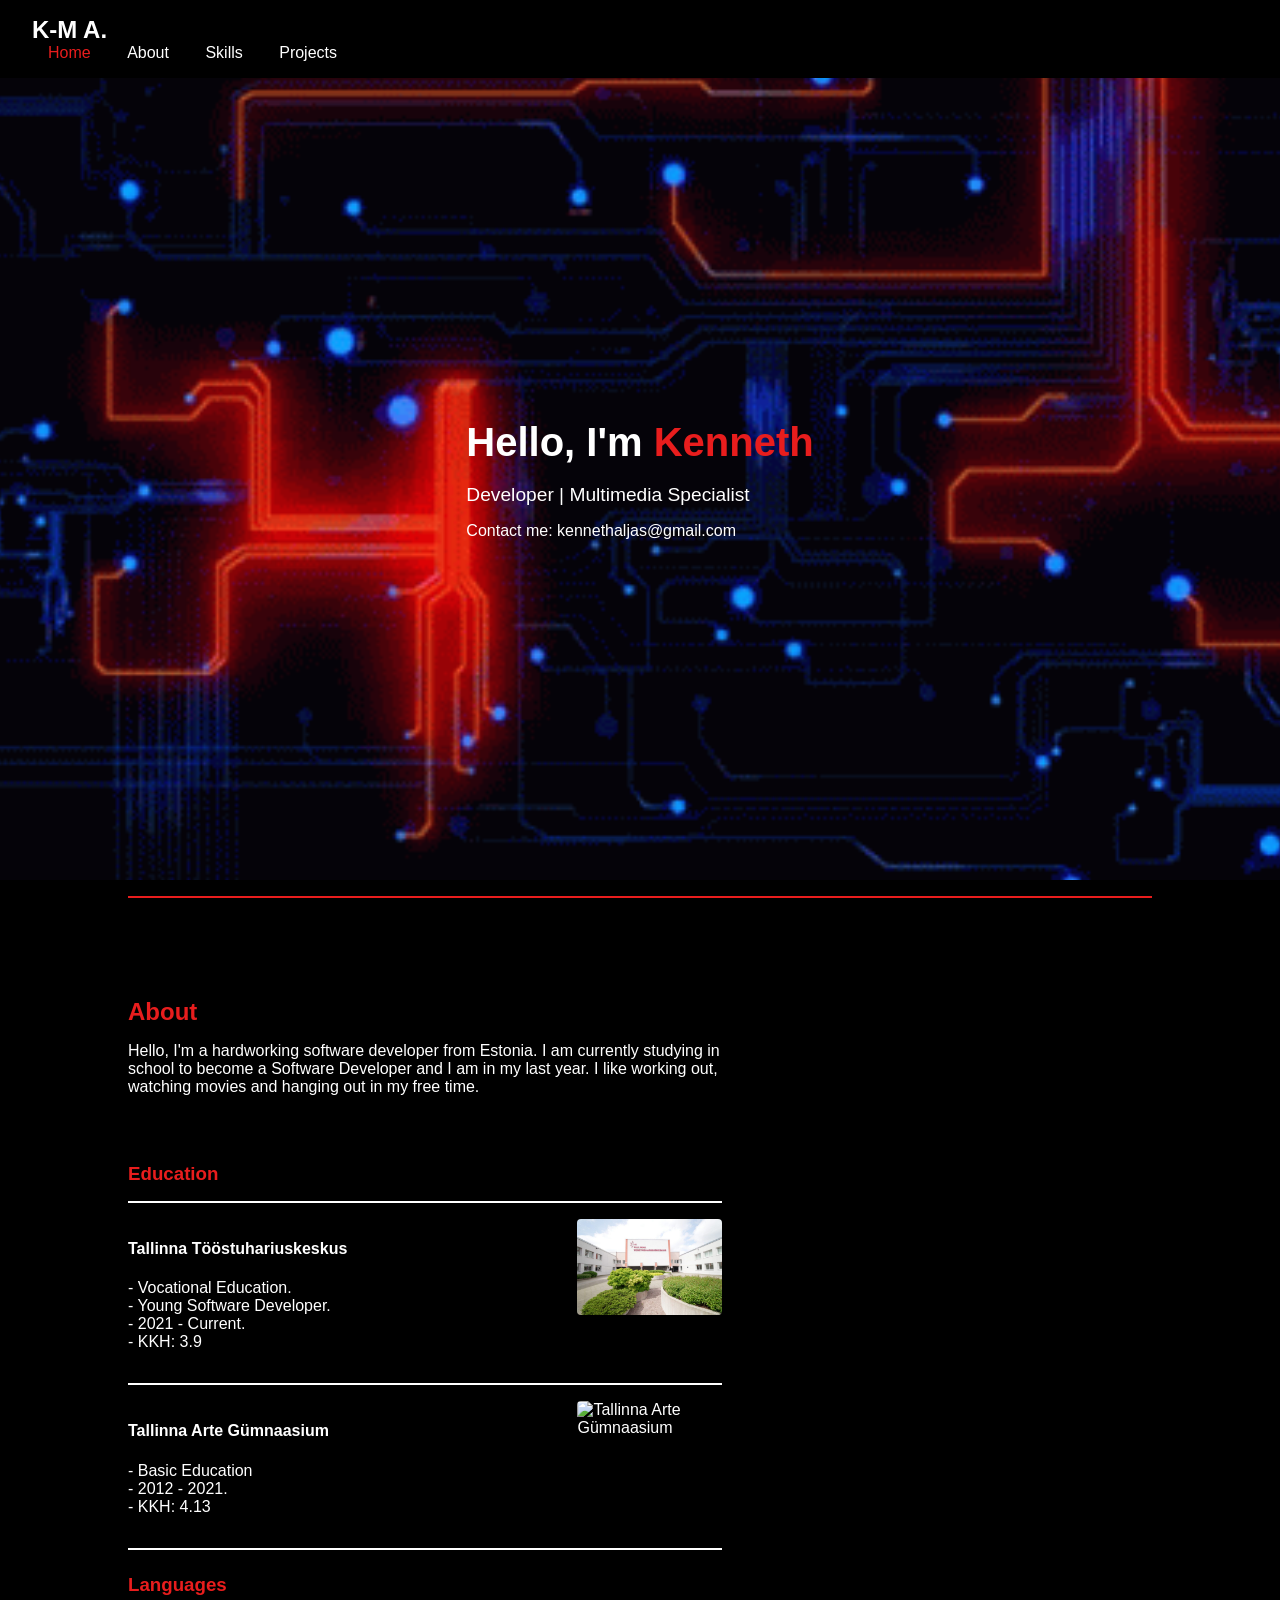
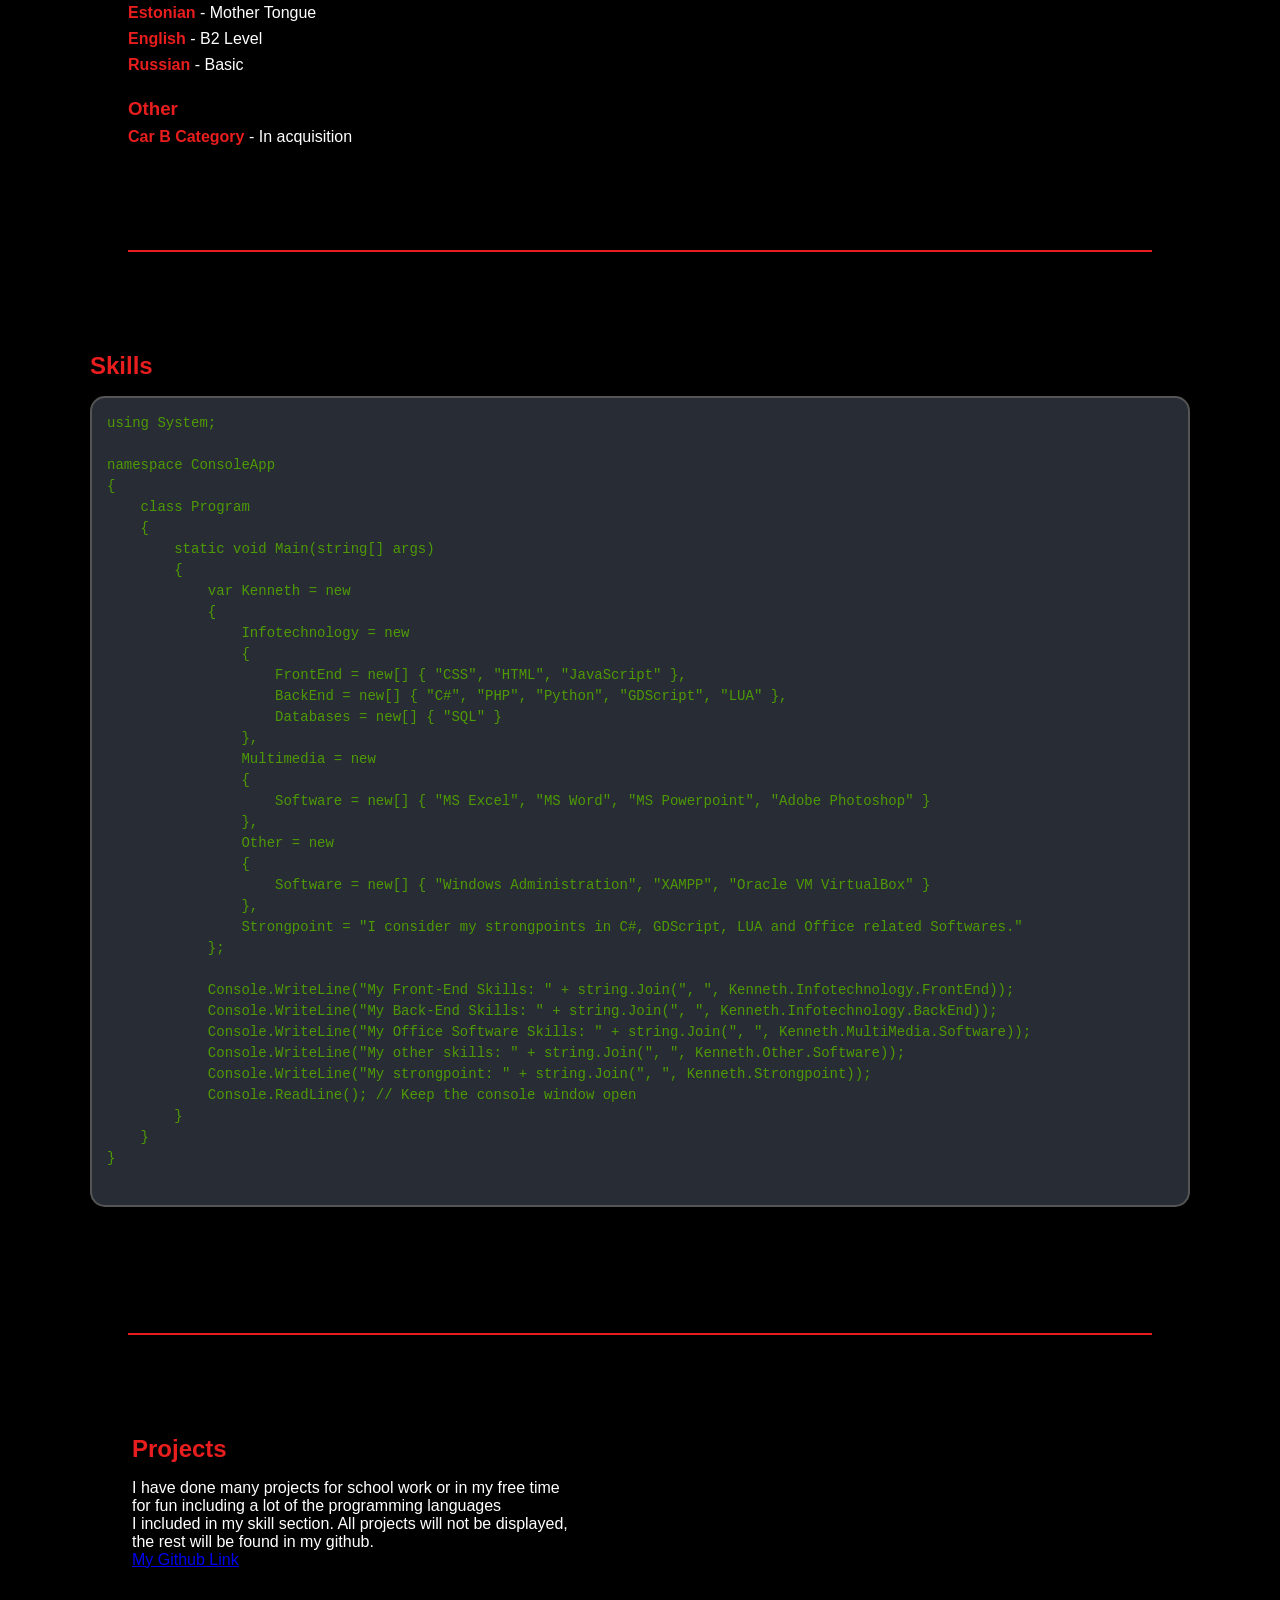
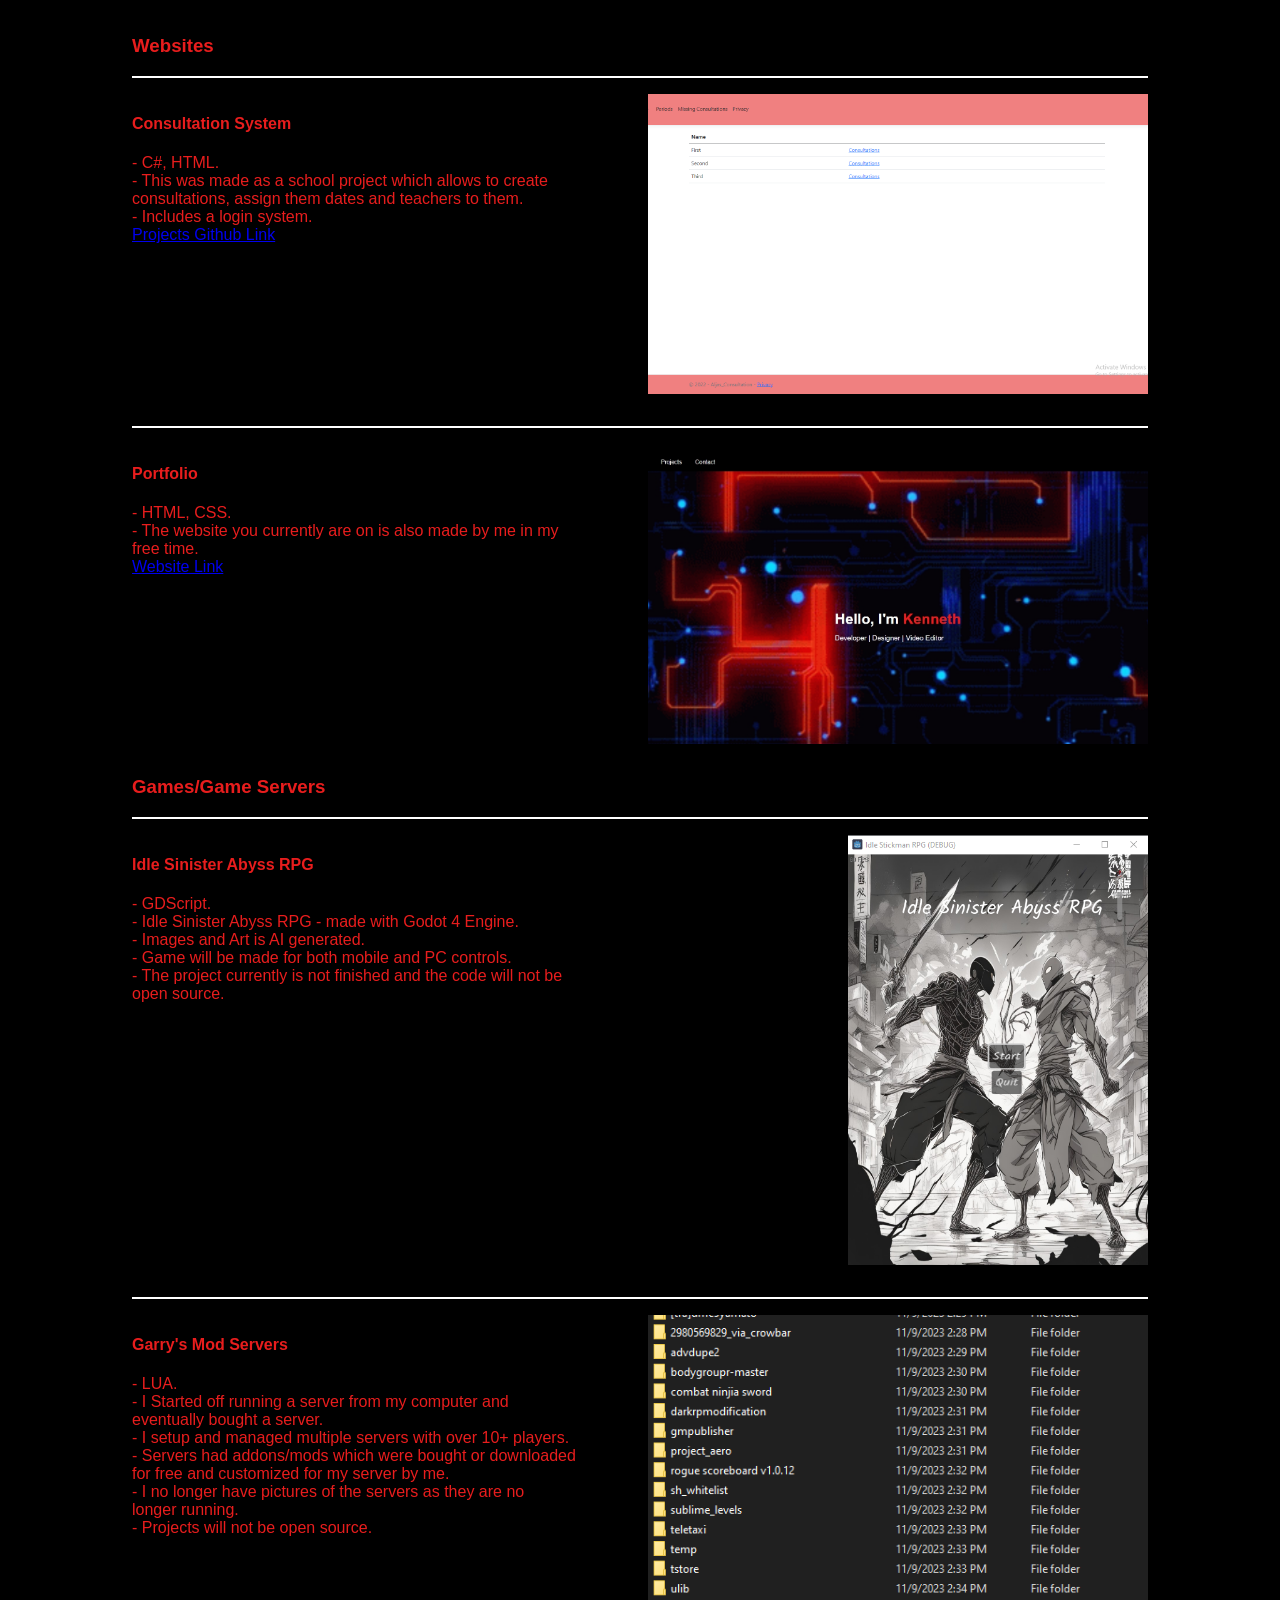
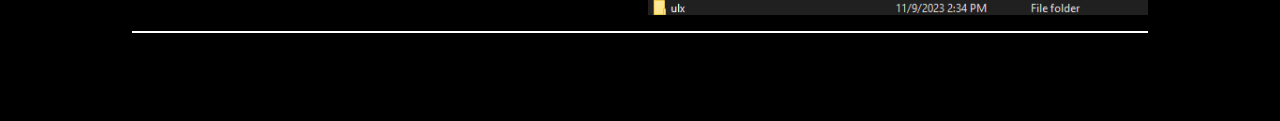
==== commit 56904337: "Remove picture." ====
--- a/index.html
+++ b/index.html
@@ -106,9 +106,6 @@
                             </div>
                         </div>
                     </div>
-                </div>
-                <div class="about-me-image">
-                    <img src="" alt="About Me">
                 </div>
             </div>
         </div>
